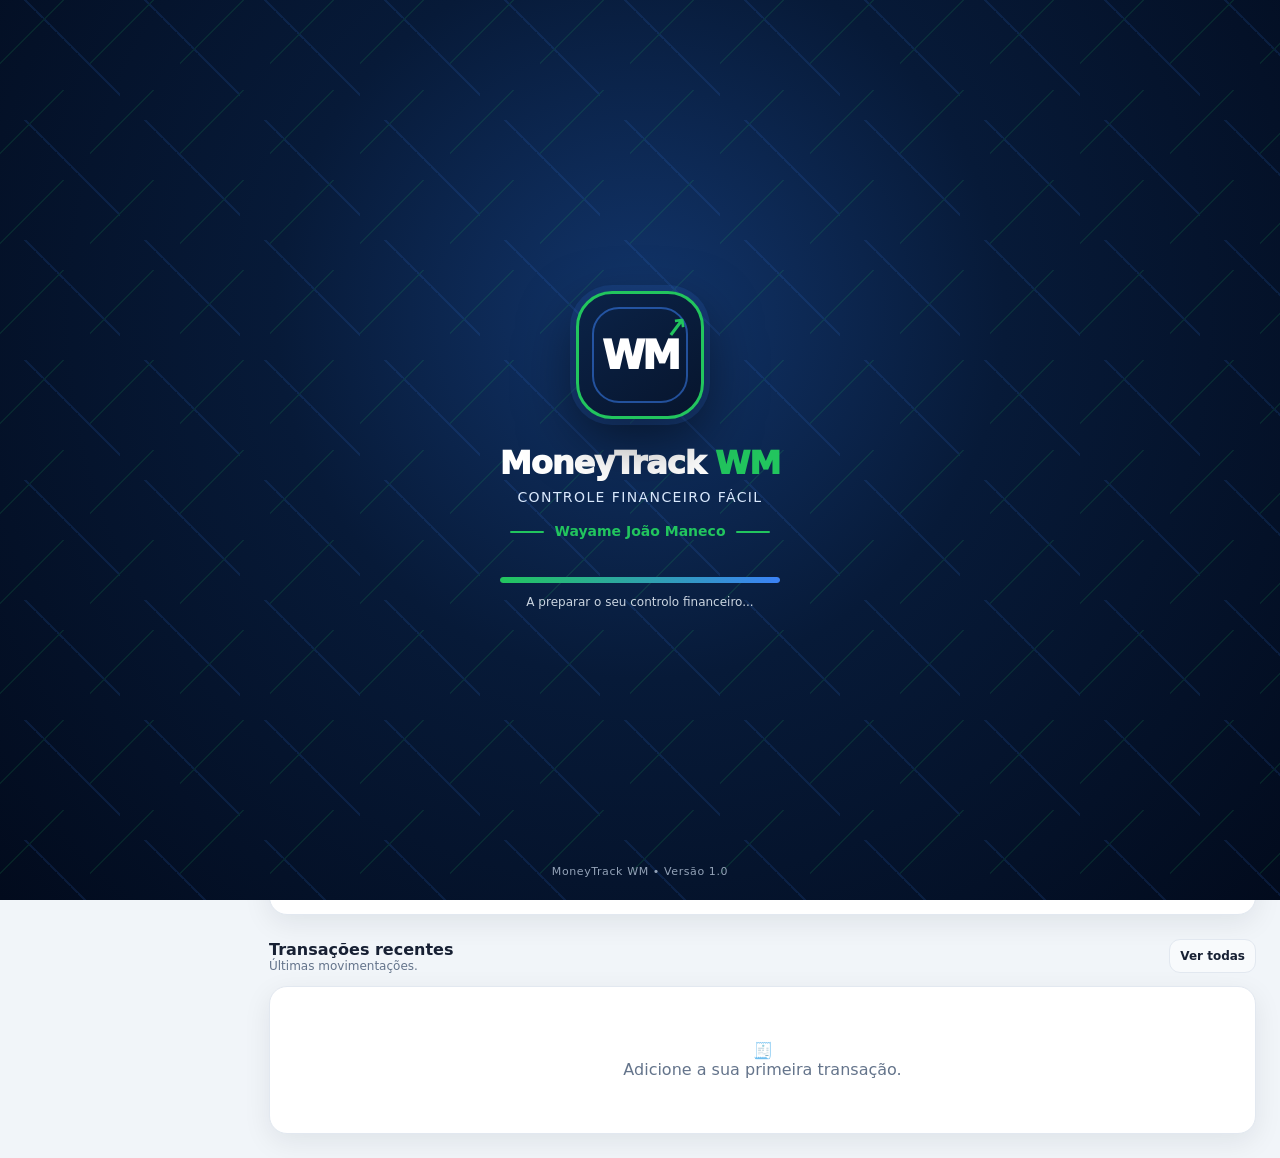
==== index.html @ 0d075ae8 "Add files via upload" ====
<!doctype html>
<html lang="pt-AO">
<head>
<meta charset="UTF-8">
<meta name="viewport" content="width=device-width,initial-scale=1,viewport-fit=cover">
<meta name="theme-color" content="#071a38">
<meta name="apple-mobile-web-app-capable" content="yes">
<meta name="apple-mobile-web-app-status-bar-style" content="black-translucent">
<meta name="apple-mobile-web-app-title" content="MoneyTrack WM">
<title>MoneyTrack WM — Controle Financeiro Fácil</title>
<style>
:root{--p:#2563eb;--pd:#1d4ed8;--g:#16a34a;--r:#dc2626;--w:#d97706;--bg:#f1f5f9;--s:#fff;--s2:#f8fafc;--t:#172033;--m:#64748b;--b:#e2e8f0;--sh:0 8px 28px #0f172a14}
*{box-sizing:border-box;margin:0;padding:0}body{font-family:system-ui,-apple-system,"Segoe UI",sans-serif;background:var(--bg);color:var(--t);min-height:100vh}body.dark{--bg:#0f172a;--s:#111827;--s2:#1e293b;--t:#e5e7eb;--m:#94a3b8;--b:#334155;--sh:0 8px 28px #0005}
button,input,select,textarea{font:inherit}button{cursor:pointer}.hidden{display:none!important}.app{min-height:100vh}.side{position:fixed;inset:0 auto 0 0;width:245px;background:var(--s);border-right:1px solid var(--b);padding:20px 14px;z-index:20}.brand{display:flex;gap:10px;align-items:center;padding:5px 8px 22px}.logo{width:44px;height:44px;border-radius:14px;background:linear-gradient(135deg,#2563eb,#06b6d4);display:grid;place-items:center;color:#fff;font-weight:900}.brand b{display:block}.brand small{color:var(--m)}.nav{display:grid;gap:5px}.nav button{border:0;background:transparent;color:var(--m);padding:12px;border-radius:12px;text-align:left}.nav button.active,.nav button:hover{background:#2563eb18;color:var(--p);font-weight:800}.main{margin-left:245px}.top{height:70px;position:sticky;top:0;background:#ffffffeb;backdrop-filter:blur(12px);border-bottom:1px solid var(--b);display:flex;justify-content:space-between;align-items:center;padding:0 26px;z-index:10}body.dark .top{background:#111827eb}.top small{color:var(--m)}.content{padding:24px;max-width:1450px;margin:auto}.page{display:none}.page.active{display:block}.hero{padding:25px;border-radius:22px;background:linear-gradient(135deg,#2563eb,#06b6d4);color:white;margin-bottom:18px;display:flex;justify-content:space-between;gap:20px}.hero h1{font-size:30px}.hero small{opacity:.8}.hero strong{font-size:31px}.grid{display:grid;gap:16px}.g4{grid-template-columns:repeat(4,1fr)}.g3{grid-template-columns:repeat(3,1fr)}.g2{grid-template-columns:repeat(2,1fr)}.card{background:var(--s);border:1px solid var(--b);border-radius:18px;box-shadow:var(--sh);padding:19px}.stat{min-height:135px}.muted{color:var(--m);font-size:12px}.value{font-size:24px;font-weight:900;margin-top:8px}.section{display:flex;justify-content:space-between;align-items:center;gap:10px;margin:24px 0 13px}.btn{border:0;border-radius:11px;padding:10px 15px;font-weight:800;min-height:42px}.primary{background:var(--p);color:white}.secondary{background:var(--s2);border:1px solid var(--b);color:var(--t)}.danger{background:var(--r);color:white}.success{background:var(--g);color:white}.small{padding:7px 10px;min-height:34px;font-size:12px}.formgrid{display:grid;grid-template-columns:1fr 1fr;gap:14px}.field{display:grid;gap:6px}.field.full{grid-column:1/-1}.field label{font-size:12px;font-weight:800}.control{width:100%;border:1px solid var(--b);background:var(--s);color:var(--t);border-radius:10px;padding:11px;outline:0}.control:focus{border-color:var(--p);box-shadow:0 0 0 3px #2563eb18}.type{display:grid;grid-template-columns:1fr 1fr;gap:8px}.type input{display:none}.type label{border:1px solid var(--b);padding:11px;text-align:center;border-radius:10px;font-weight:800}.type input:checked+label.in{border-color:var(--g);background:#16a34a18;color:var(--g)}.type input:checked+label.out{border-color:var(--r);background:#dc262618;color:var(--r)}.tablewrap{overflow:auto}.table{width:100%;border-collapse:collapse;min-width:680px}.table th,.table td{text-align:left;padding:12px;border-bottom:1px solid var(--b);font-size:12px}.table th{color:var(--m)}.income{color:var(--g);font-weight:900}.expense{color:var(--r);font-weight:900}.progress{height:12px;background:var(--s2);border-radius:99px;overflow:hidden}.bar{height:100%;width:0;background:var(--p);border-radius:99px;transition:.3s}.bar.warn{background:var(--w)}.bar.danger{background:var(--r)}.list{display:grid;gap:10px}.row{display:flex;align-items:center;justify-content:space-between;gap:10px;border:1px solid var(--b);padding:11px;border-radius:12px}.catleft{display:flex;gap:10px;align-items:center}.caticon{width:38px;height:38px;border-radius:11px;background:var(--s2);display:grid;place-items:center}.actions{display:flex;gap:6px;flex-wrap:wrap}.filter{display:grid;grid-template-columns:1.5fr 1fr 1fr auto;gap:9px;align-items:end}.chart{height:260px}.chart canvas{width:100%;height:100%}.modalbg{position:fixed;inset:0;background:#0f172a99;backdrop-filter:blur(4px);display:none;align-items:center;justify-content:center;padding:15px;z-index:100}.modalbg.open{display:flex}.modal{background:var(--s);color:var(--t);border:1px solid var(--b);border-radius:20px;width:min(600px,100%);max-height:92vh;overflow:auto}.mh{padding:17px 19px;border-bottom:1px solid var(--b);display:flex;justify-content:space-between}.mb{padding:19px}.mf{padding:14px 19px;border-top:1px solid var(--b);display:flex;justify-content:flex-end;gap:8px}.close{border:0;background:transparent;color:var(--m);font-size:22px}.toast{position:fixed;right:15px;bottom:85px;z-index:150;display:grid;gap:8px;width:min(350px,calc(100% - 30px))}.toast>div{background:var(--s);border:1px solid var(--b);box-shadow:var(--sh);border-radius:12px;padding:12px}.alert{padding:13px;border:1px solid var(--b);border-radius:12px;background:var(--s2);font-size:12px}.mobile{display:none}.setting{display:flex;justify-content:space-between;align-items:center;padding:14px 0;border-bottom:1px solid var(--b)}.switch input{display:none}.switch span{display:block;width:47px;height:27px;background:#94a3b8;border-radius:99px;padding:3px}.switch span:after{content:"";display:block;width:21px;height:21px;border-radius:50%;background:white;transition:.2s}.switch input:checked+span{background:var(--p)}.switch input:checked+span:after{transform:translateX(20px)}.empty{text-align:center;padding:35px;color:var(--m)}@media(max-width:1050px){.g4{grid-template-columns:1fr 1fr}.filter{grid-template-columns:1fr 1fr}}@media(max-width:780px){.side{display:none}.main{margin:0}.content{padding:15px;padding-bottom:90px}.top{height:62px;padding:0 14px}.top .primary{padding:8px 11px}.g4,.g3,.g2{grid-template-columns:1fr}.hero{display:block}.hero strong{display:block;margin-top:10px}.formgrid{grid-template-columns:1fr}.field.full{grid-column:auto}.filter{grid-template-columns:1fr}.mobile{display:grid;position:fixed;bottom:0;left:0;right:0;height:70px;background:var(--s);border-top:1px solid var(--b);grid-template-columns:repeat(5,1fr);z-index:50}.mobile button{border:0;background:transparent;color:var(--m);font-size:10px}.mobile button.active{color:var(--p);font-weight:900}.mobile span{display:block;font-size:18px;margin-bottom:2px}}

/* ===== SPLASH SCREEN MONEYTRACK WM ===== */
#splashScreen{position:fixed;inset:0;z-index:9999;display:flex;align-items:center;justify-content:center;overflow:hidden;background:radial-gradient(circle at 50% 35%,#12356b 0%,#071a38 42%,#020b1d 100%);color:#fff;transition:opacity .55s ease,visibility .55s ease}
#splashScreen.hide{opacity:0;visibility:hidden;pointer-events:none}
.splash-bg{position:absolute;inset:0;opacity:.12;background-image:linear-gradient(135deg,transparent 35%,#22c55e 35%,#22c55e 36%,transparent 36%),linear-gradient(45deg,transparent 60%,#3b82f6 60%,#3b82f6 61%,transparent 61%);background-size:90px 90px,120px 120px}
.splash-content{position:relative;width:min(420px,88vw);text-align:center;display:flex;flex-direction:column;align-items:center;animation:splashEnter .8s ease both}
.splash-logo{width:128px;height:128px;border-radius:36px;background:linear-gradient(145deg,#0b2348,#07152d);border:3px solid #22c55e;box-shadow:0 0 0 6px #3b82f622,0 20px 55px #0008;display:grid;place-items:center;position:relative;margin-bottom:25px}
.splash-logo:before{content:"";position:absolute;inset:13px;border:2px solid #3b82f688;border-radius:27px}
.splash-logo .wm{font-size:39px;font-weight:950;letter-spacing:-3px}
.splash-logo .trend{position:absolute;right:13px;top:18px;color:#22c55e;font-size:27px;font-weight:900;transform:rotate(-8deg)}
.splash-title{font-size:32px;font-weight:950;letter-spacing:-1px}.splash-title span{color:#22c55e}
.splash-subtitle{margin-top:7px;color:#dbeafe;font-size:14px;letter-spacing:1.4px;text-transform:uppercase}
.splash-author{margin-top:18px;font-size:14px;color:#22c55e;font-weight:800}
.splash-author:before,.splash-author:after{content:"";display:inline-block;width:34px;height:2px;background:#22c55e;vertical-align:middle;margin:0 10px;border-radius:5px}
.splash-loader{width:min(280px,72vw);height:6px;background:#ffffff26;border-radius:99px;overflow:hidden;margin-top:38px}.splash-loader i{display:block;height:100%;width:0;background:linear-gradient(90deg,#22c55e,#3b82f6);border-radius:99px;animation:splashLoad 2.25s cubic-bezier(.2,.8,.2,1) forwards}
.splash-status{margin-top:12px;color:#cbd5e1;font-size:12px;animation:splashPulse 1.2s ease-in-out infinite}
.splash-version{position:absolute;bottom:22px;font-size:11px;color:#94a3b8;letter-spacing:.6px}
@keyframes splashLoad{0%{width:0}100%{width:100%}}
@keyframes splashEnter{from{opacity:0;transform:translateY(18px) scale(.97)}to{opacity:1;transform:none}}
@keyframes splashPulse{0%,100%{opacity:.55}50%{opacity:1}}
@media(prefers-reduced-motion:reduce){#splashScreen,.splash-content{animation:none!important;transition:none}.splash-loader i{animation:none;width:100%}.splash-status{animation:none}}
</style>
</head>
<body>
<!-- ===== SPLASH SCREEN ===== -->
<div id="splashScreen" role="status" aria-label="A iniciar o MoneyTrack WM">
  <div class="splash-bg" aria-hidden="true"></div>
  <div class="splash-content">
    <div class="splash-logo" aria-hidden="true">
      <span class="wm">WM</span>
      <span class="trend">↗</span>
    </div>
    <div class="splash-title">MoneyTrack <span>WM</span></div>
    <div class="splash-subtitle">Controle Financeiro Fácil</div>
    <div class="splash-author">Wayame João Maneco</div>
    <div class="splash-loader" aria-hidden="true"><i></i></div>
    <div class="splash-status">A preparar o seu controlo financeiro...</div>
  </div>
  <div class="splash-version">MoneyTrack WM • Versão 1.0</div>
</div>


<div id="app">
<aside class="side"><div class="brand"><div class="logo">WM</div><div><b>MoneyTrack WM</b><small>Controle Financeiro</small></div></div><nav class="nav">
<button class="active" data-page="dashboard">⌂ &nbsp; Dashboard</button>
<button data-page="transactions">⇄ &nbsp; Transações</button>
<button data-page="budget">◫ &nbsp; Orçamento</button>
<button data-page="reports">◔ &nbsp; Relatórios</button>
<button data-page="categories">▦ &nbsp; Categorias</button>
<button data-page="settings">⚙ &nbsp; Configurações</button>
</nav></aside>
<main class="main">
<header class="top"><div><b id="title">Dashboard</b><small id="date"></small></div><div class="actions"><button id="add" class="btn primary">+ Adicionar</button><button id="theme" class="btn secondary">◐</button></div></header>
<div class="content">
<section id="dashboard" class="page active">
<div class="hero"><div><h1>Olá, <span id="hello">Utilizador</span> 👋</h1><p>Organize o seu dinheiro de forma simples.</p></div><div><small>Saldo atual</small><strong id="balance">Kz 0,00</strong></div></div>
<div class="grid g4">
<div class="card stat"><div class="muted">Receitas do mês</div><div id="income" class="value income">Kz 0,00</div><div class="muted" id="incCount">0 entradas</div></div>
<div class="card stat"><div class="muted">Despesas do mês</div><div id="expense" class="value expense">Kz 0,00</div><div class="muted" id="expCount">0 saídas</div></div>
<div class="card stat"><div class="muted">Saldo do mês</div><div id="monthBalance" class="value">Kz 0,00</div><div class="muted">Receitas − despesas</div></div>
<div class="card stat"><div class="muted">Orçamento usado</div><div id="budgetPct" class="value">0%</div><div class="muted">Limite mensal</div></div>
</div>
<div class="grid g2" style="margin-top:18px"><div class="card"><div class="section" style="margin-top:0"><div><b>Fluxo financeiro</b><div class="muted">Movimentos por dia</div></div></div><div class="chart"><canvas id="cash"></canvas></div></div><div class="card"><div class="section" style="margin-top:0"><div><b>Despesas por categoria</b><div class="muted">Distribuição deste mês</div></div></div><div id="catSummary" class="list"></div></div></div>
<div class="section"><div><b>Orçamento mensal</b><div class="muted">Acompanhe o limite definido.</div></div><button id="dashBudget" class="btn secondary small">Configurar</button></div>
<div class="card"><div style="display:flex;justify-content:space-between;gap:10px;font-size:12px"><span id="spent">Kz 0,00 gastos</span><span id="limit">Limite: Kz 0,00</span></div><div class="progress" style="margin-top:9px"><div id="dashBar" class="bar"></div></div><div id="advice" class="alert" style="margin-top:12px">Defina um orçamento mensal.</div></div>
<div class="section"><div><b>Transações recentes</b><div class="muted">Últimas movimentações.</div></div><button class="btn secondary small" data-page="transactions">Ver todas</button></div>
<div class="card" id="recent"></div>
</section>
<section id="transactions" class="page"><div class="section" style="margin-top:0"><div><h2>Transações</h2><div class="muted">Registe e pesquise receitas e despesas.</div></div><button id="newTx" class="btn primary">+ Nova transação</button></div><div class="card"><div class="filter"><div class="field"><label>Pesquisar</label><input id="search" class="control" placeholder="Descrição, nota ou categoria"></div><div class="field"><label>Tipo</label><select id="typeFilter" class="control"><option value="all">Todos</option><option value="income">Receitas</option><option value="expense">Despesas</option></select></div><div class="field"><label>Categoria</label><select id="catFilter" class="control"><option value="all">Todas</option></select></div><button id="clear" class="btn secondary">Limpar</button></div></div><div class="card" style="margin-top:16px"><div class="tablewrap"><table class="table"><thead><tr><th>Descrição</th><th>Categoria</th><th>Data</th><th>Tipo</th><th>Valor</th><th>Ações</th></tr></thead><tbody id="tbody"></tbody></table></div></div></section>
<section id="budget" class="page"><div class="section" style="margin-top:0"><div><h2>Orçamento</h2><div class="muted">Defina limites e acompanhe os gastos.</div></div><button id="editBudget" class="btn primary">Editar orçamento</button></div><div class="grid g3"><div class="card"><div class="muted">Limite mensal</div><div id="bLimit" class="value">Kz 0,00</div></div><div class="card"><div class="muted">Gasto atual</div><div id="bSpent" class="value">Kz 0,00</div></div><div class="card"><div class="muted">Disponível</div><div id="bRemain" class="value">Kz 0,00</div></div></div><div class="card" style="margin-top:16px"><b id="bPct">0% utilizado</b><div class="progress" style="margin-top:10px"><div id="bBar" class="bar"></div></div><div id="bAdvice" class="alert" style="margin-top:12px"></div></div><div class="section"><div><b>Limites por categoria</b><div class="muted">Opcional.</div></div><button id="addCatBudget" class="btn secondary small">+ Adicionar limite</button></div><div class="card" id="catBudgets"></div></section>
<section id="reports" class="page"><div class="section" style="margin-top:0"><div><h2>Relatórios</h2><div class="muted">Indicadores do mês atual.</div></div><div class="actions"><button id="csv" class="btn secondary">CSV</button><button id="json" class="btn secondary">Backup</button></div></div><div class="grid g2"><div class="card"><b>Distribuição das despesas</b><div class="chart"><canvas id="pie"></canvas></div></div><div class="card"><b>Resumo</b><div class="grid g2" style="margin-top:14px"><div class="alert">Transações<br><strong id="rCount">0</strong></div><div class="alert">Maior despesa<br><strong id="rLargest">Kz 0,00</strong></div><div class="alert">Média de despesa<br><strong id="rAverage">Kz 0,00</strong></div><div class="alert">Poupança<br><strong id="rSave">0%</strong></div></div></div></div><div class="section"><div><b>Resumo por categoria</b></div></div><div class="card"><div class="tablewrap"><table class="table"><thead><tr><th>Categoria</th><th>Quantidade</th><th>Total</th><th>Percentual</th></tr></thead><tbody id="rBody"></tbody></table></div></div></section>
<section id="categories" class="page"><div class="section" style="margin-top:0"><div><h2>Categorias</h2><div class="muted">Personalize a organização.</div></div><button id="newCat" class="btn primary">+ Nova categoria</button></div><div class="card"><div id="categoriesList" class="list"></div></div></section>
<section id="settings" class="page"><div class="section" style="margin-top:0"><div><h2>Configurações</h2><div class="muted">Perfil, aparência e dados.</div></div></div><div class="grid g2"><div class="card"><b>Perfil</b><div class="field" style="margin-top:14px"><label>Nome</label><input id="name" class="control"></div><div class="field" style="margin-top:12px"><label>Moeda</label><select id="currency" class="control"><option value="AOA">AOA — Kwanza</option><option value="USD">USD — Dólar</option><option value="EUR">EUR — Euro</option><option value="BRL">BRL — Real</option><option value="ZAR">ZAR — Rand</option></select></div><button id="saveProfile" class="btn primary" style="margin-top:13px;width:100%">Guardar perfil</button></div><div class="card"><b>Aparência e alertas</b><div class="setting"><span>Modo escuro<br><small class="muted">Tema da interface</small></span><label class="switch"><input id="dark" type="checkbox"><span></span></label></div><div class="setting"><span>Alertas de orçamento<br><small class="muted">Avisos de limite</small></span><label class="switch"><input id="alerts" type="checkbox"><span></span></label></div><div class="setting"><span>Confirmar exclusões<br><small class="muted">Evita apagar por engano</small></span><label class="switch"><input id="confirmDelete" type="checkbox"><span></span></label></div></div><div class="card"><b>Dados</b><p class="muted" style="margin:8px 0 14px">Os dados desta versão ficam no armazenamento local do dispositivo.</p><button id="export" class="btn secondary">Exportar backup</button> <button id="import" class="btn secondary">Importar</button><input id="file" class="hidden" type="file" accept="application/json"><button id="reset" class="btn danger" style="width:100%;margin-top:12px">Apagar todos os dados</button></div><div class="card"><b>PIN local</b><p class="muted" style="margin:8px 0">Proteção básica para a interface.</p><button id="pinBtn" class="btn secondary">Configurar PIN</button></div></div></section>
</div></main></div>
<nav class="mobile"><button class="active" data-page="dashboard"><span>⌂</span>Início</button><button data-page="transactions"><span>⇄</span>Transações</button><button data-page="budget"><span>◫</span>Orçamento</button><button data-page="reports"><span>◔</span>Relatórios</button><button data-page="settings"><span>⚙</span>Definições</button></nav>
<div id="modal" class="modalbg"><div class="modal"><div class="mh"><b id="modalTitle">Nova transação</b><button class="close" onclick="closeModal()">×</button></div><form id="txForm"><div class="mb"><input id="txId" type="hidden"><div class="field"><label>Tipo</label><div class="type"><div><input id="inType" name="txType" type="radio" value="income" checked><label class="in" for="inType">↗ Receita</label></div><div><input id="outType" name="txType" type="radio" value="expense"><label class="out" for="outType">↘ Despesa</label></div></div></div><div class="formgrid" style="margin-top:14px"><div class="field full"><label>Descrição *</label><input id="txDesc" class="control" maxlength="80" required placeholder="Ex.: Salário, transporte..."></div><div class="field"><label>Valor *</label><input id="txAmount" class="control" type="number" min="0.01" step="0.01" required></div><div class="field"><label>Data *</label><input id="txDate" class="control" type="date" required></div><div class="field"><label>Categoria *</label><select id="txCat" class="control" required></select></div><div class="field"><label>Pagamento</label><select id="txPay" class="control"><option>Dinheiro</option><option>Multicaixa</option><option>Transferência</option><option>Cartão</option><option>Outro</option></select></div><div class="field full"><label>Observação</label><textarea id="txNote" class="control" maxlength="300"></textarea></div></div></div><div class="mf"><button type="button" class="btn secondary" onclick="closeModal()">Cancelar</button><button class="btn primary">Guardar</button></div></form></div></div>
<div id="budgetModal" class="modalbg"><div class="modal"><div class="mh"><b>Orçamento mensal</b><button class="close" onclick="closeBudget()">×</button></div><form id="budgetForm"><div class="mb"><div class="field"><label>Limite mensal</label><input id="budgetInput" class="control" type="number" min="0" step="0.01" required></div></div><div class="mf"><button type="button" class="btn secondary" onclick="closeBudget()">Cancelar</button><button class="btn primary">Guardar</button></div></form></div></div>
<div id="catModal" class="modalbg"><div class="modal"><div class="mh"><b id="catTitle">Nova categoria</b><button class="close" onclick="closeCat()">×</button></div><form id="catForm"><div class="mb"><input id="catId" type="hidden"><div class="field"><label>Nome *</label><input id="catName" class="control" maxlength="40" required></div><div class="field" style="margin-top:12px"><label>Ícone</label><input id="catIcon" class="control" maxlength="4" value="•"></div></div><div class="mf"><button type="button" class="btn secondary" onclick="closeCat()">Cancelar</button><button class="btn primary">Guardar</button></div></form></div></div>
<div id="cbModal" class="modalbg"><div class="modal"><div class="mh"><b>Limite por categoria</b><button class="close" onclick="closeCB()">×</button></div><form id="cbForm"><div class="mb"><div class="field"><label>Categoria</label><select id="cbCat" class="control"></select></div><div class="field" style="margin-top:12px"><label>Limite</label><input id="cbAmount" class="control" type="number" min="0.01" step="0.01" required></div></div><div class="mf"><button type="button" class="btn secondary" onclick="closeCB()">Cancelar</button><button class="btn primary">Guardar</button></div></form></div></div>
<div id="pinModal" class="modalbg"><div class="modal"><div class="mh"><b>PIN</b><button class="close" onclick="closePin()">×</button></div><form id="pinForm"><div class="mb"><div class="field"><label>PIN de 4 dígitos</label><input id="pinInput" class="control" inputmode="numeric" maxlength="4" type="password" pattern="[0-9]{4}"></div><button id="removePin" type="button" class="btn secondary" style="margin-top:12px">Remover PIN</button></div><div class="mf"><button type="button" class="btn secondary" onclick="closePin()">Cancelar</button><button class="btn primary">Guardar</button></div></form></div></div>
<div id="toast" class="toast"></div>
<script>
const KEY='moneytrack_wm_v1';
const CATS=[
{id:'food',name:'Alimentação',icon:'🍔',system:true},
{id:'transport',name:'Transporte',icon:'🚌',system:true},
{id:'bills',name:'Contas fixas',icon:'🧾',system:true},
{id:'leisure',name:'Lazer',icon:'🎮',system:true},
{id:'study',name:'Estudos',icon:'📚',system:true},
{id:'health',name:'Saúde',icon:'❤️',system:true},
{id:'home',name:'Casa',icon:'🏠',system:true},
{id:'shopping',name:'Compras',icon:'🛍️',system:true},
{id:'salary',name:'Salário',icon:'💼',system:true},
{id:'other',name:'Outros',icon:'📌',system:true}
];
const DEFAULT={profile:{name:'Utilizador',currency:'AOA'},settings:{dark:false,alerts:true,confirmDelete:true},budget:{monthly:0,categories:{}},categories:CATS,transactions:[],pin:''};
let state=load();
function load(){try{const x=JSON.parse(localStorage.getItem(KEY)||'null');return x?merge(DEFAULT,x):structuredClone(DEFAULT)}catch(e){return structuredClone(DEFAULT)}}
function merge(a,b){return {...structuredClone(a),...b,profile:{...a.profile,...(b.profile||{})},settings:{...a.settings,...(b.settings||{})},budget:{...a.budget,...(b.budget||{})},categories:Array.isArray(b.categories)?b.categories:structuredClone(a.categories),transactions:Array.isArray(b.transactions)?b.transactions:[]}}
function save(){localStorage.setItem(KEY,JSON.stringify(state))}
function id(p){return p+'-'+Date.now()+'-'+Math.random().toString(36).slice(2,7)}
function today(){const d=new Date(),o=d.getTimezoneOffset(),x=new Date(d-o*60000);return x.toISOString().slice(0,10)}
function month(){return today().slice(0,7)}
function money(n){try{return new Intl.NumberFormat('pt-PT',{style:'currency',currency:state.profile.currency,minimumFractionDigits:2}).format(Number(n)||0)}catch(e){return state.profile.currency+' '+(Number(n)||0).toFixed(2)}}
function esc(x){return String(x??'').replaceAll('&','&amp;').replaceAll('<','&lt;').replaceAll('>','&gt;').replaceAll('"','&quot;').replaceAll("'",'&#039;')}
function fmtDate(x){if(!x)return '—';return new Date(x+'T00:00:00').toLocaleDateString('pt-PT')}
function cat(id){return state.categories.find(x=>x.id===id)||{name:'Sem categoria',icon:'•'}}
function monthTx(){return state.transactions.filter(x=>x.date.slice(0,7)===month())}
function totals(arr){return arr.reduce((a,x)=>{const n=Number(x.amount)||0;x.type==='income'?a.i+=n:a.e+=n;return a},{i:0,e:0})}
function toast(t,m,type='info'){const d=document.createElement('div');d.innerHTML='<b>'+esc(t)+'</b><br><span class="muted">'+esc(m)+'</span>';document.getElementById('toast').appendChild(d);setTimeout(()=>d.remove(),3300)}
const titles={dashboard:'Dashboard',transactions:'Transações',budget:'Orçamento',reports:'Relatórios',categories:'Categorias',settings:'Configurações'};
function go(p){document.querySelectorAll('.page').forEach(x=>x.classList.remove('active'));document.getElementById(p).classList.add('active');document.querySelectorAll('[data-page]').forEach(x=>x.classList.toggle('active',x.dataset.page===p));document.getElementById('title').textContent=titles[p];if(p==='dashboard')dash();if(p==='transactions')renderTx();if(p==='budget')renderBudget();if(p==='reports')reports();if(p==='categories')renderCats();if(p==='settings')settings()}
function renderCategoriesSelect(){const s=document.getElementById('txCat');s.innerHTML=state.categories.map(c=>`<option value="${esc(c.id)}">${esc(c.icon)} ${esc(c.name)}</option>`).join('');const f=document.getElementById('catFilter'),old=f.value||'all';f.innerHTML='<option value="all">Todas</option>'+state.categories.map(c=>`<option value="${esc(c.id)}">${esc(c.icon)} ${esc(c.name)}</option>`).join('');if([...f.options].some(o=>o.value===old))f.value=old}
function openTx(edit=null){document.getElementById('txForm').reset();document.getElementById('txId').value='';document.getElementById('txDate').value=today();document.getElementById('inType').checked=true;renderCategoriesSelect();document.getElementById('modalTitle').textContent='Nova transação';if(edit){const x=state.transactions.find(t=>t.id===edit);if(!x)return;document.getElementById('txId').value=x.id;document.getElementById('txDesc').value=x.description;document.getElementById('txAmount').value=x.amount;document.getElementById('txDate').value=x.date;document.getElementById('txCat').value=x.categoryId;document.getElementById('txPay').value=x.payment||'Dinheiro';document.getElementById('txNote').value=x.notes||'';document.getElementById(x.type==='income'?'inType':'outType').checked=true;document.getElementById('modalTitle').textContent='Editar transação'}document.getElementById('modal').classList.add('open')}
function closeModal(){document.getElementById('modal').classList.remove('open')}
function saveTx(e){e.preventDefault();const old=document.getElementById('txId').value;const x={id:old||id('tx'),type:document.querySelector('input[name=txType]:checked').value,description:document.getElementById('txDesc').value.trim(),amount:Number(document.getElementById('txAmount').value),date:document.getElementById('txDate').value,categoryId:document.getElementById('txCat').value,payment:document.getElementById('txPay').value,notes:document.getElementById('txNote').value.trim(),createdAt:new Date().toISOString()};if(!x.description||x.amount<=0||!x.date||!x.categoryId){toast('Dados inválidos','Preencha os campos obrigatórios.','warning');return}const i=state.transactions.findIndex(t=>t.id===old);if(i>=0)state.transactions[i]={...state.transactions[i],...x};else state.transactions.push(x);save();closeModal();renderAll();toast(old?'Atualizada':'Adicionada',old?'Transação atualizada.':'Transação registada.','success')}
function delTx(id){const x=state.transactions.find(t=>t.id===id);if(!x)return;const remove=()=>{state.transactions=state.transactions.filter(t=>t.id!==id);save();renderAll();toast('Eliminada','A transação foi removida.','success')};if(state.settings.confirmDelete){if(confirm('Eliminar "'+x.description+'"?'))remove()}else remove()}
function renderTx(){renderCategoriesSelect();let a=[...state.transactions];const q=document.getElementById('search').value.toLowerCase().trim(),type=document.getElementById('typeFilter').value,ca=document.getElementById('catFilter').value;if(q)a=a.filter(x=>(x.description+' '+x.notes+' '+cat(x.categoryId).name).toLowerCase().includes(q));if(type!=='all')a=a.filter(x=>x.type===type);if(ca!=='all')a=a.filter(x=>x.categoryId===ca);a.sort((x,y)=>(y.date+x.createdAt).localeCompare(x.date+y.createdAt));const body=document.getElementById('tbody');if(!a.length){body.innerHTML='<tr><td colspan="6"><div class="empty">📭<br><b>Nenhuma transação encontrada.</b></div></td></tr>';return}body.innerHTML=a.map(x=>`<tr><td><b>${esc(x.description)}</b><br><small class="muted">${esc(x.payment||'')}</small></td><td>${esc(cat(x.categoryId).icon)} ${esc(cat(x.categoryId).name)}</td><td>${fmtDate(x.date)}</td><td>${x.type==='income'?'<span class="income">Receita</span>':'<span class="expense">Despesa</span>'}</td><td class="${x.type==='income'?'income':'expense'}">${x.type==='income'?'+':'-'} ${money(x.amount)}</td><td><div class="actions"><button class="btn secondary small" onclick="openTx('${x.id}')">Editar</button><button class="btn danger small" onclick="delTx('${x.id}')">Excluir</button></div></td></tr>`).join('')}
function dash(){const a=monthTx(),t=totals(a),b=Number(state.budget.monthly)||0,p=b?Math.round(t.e/b*100):0;document.getElementById('hello').textContent=state.profile.name||'Utilizador';document.getElementById('balance').textContent=money(t.i-t.e);document.getElementById('income').textContent=money(t.i);document.getElementById('expense').textContent=money(t.e);document.getElementById('monthBalance').textContent=money(t.i-t.e);document.getElementById('incCount').textContent=a.filter(x=>x.type==='income').length+' entradas';document.getElementById('expCount').textContent=a.filter(x=>x.type==='expense').length+' saídas';document.getElementById('budgetPct').textContent=p+'%';document.getElementById('spent').textContent=money(t.e)+' gastos';document.getElementById('limit').textContent='Limite: '+money(b);document.getElementById('dashBar').style.width=Math.min(100,Math.max(0,p))+'%';document.getElementById('dashBar').className='bar '+(p>=100?'danger':p>=80?'warn':'');document.getElementById('advice').textContent=b<=0?'Defina um orçamento mensal para começar.':p>=100?'O limite mensal foi ultrapassado.':p>=80?'Atenção: o orçamento está próximo do limite.':'Bom trabalho! Restam '+money(b-t.e)+' dentro do limite.';const map=groupCats(a),list=document.getElementById('catSummary');list.innerHTML=map.length?map.slice(0,7).map(x=>`<div class="row"><div class="catleft"><div class="caticon">${esc(x.icon)}</div><div><b>${esc(x.name)}</b><br><small class="muted">${Math.round(x.amount/(t.e||1)*100)}%</small></div></div><strong>${money(x.amount)}</strong></div>`).join(''):'<div class="empty">Sem despesas neste mês.</div>';const recent=[...state.transactions].sort((x,y)=>(y.date+y.createdAt).localeCompare(x.date+x.createdAt)).slice(0,5);document.getElementById('recent').innerHTML=recent.length?'<div class="tablewrap"><table class="table"><thead><tr><th>Descrição</th><th>Categoria</th><th>Data</th><th>Valor</th></tr></thead><tbody>'+recent.map(x=>`<tr><td><b>${esc(x.description)}</b></td><td>${esc(cat(x.categoryId).icon)} ${esc(cat(x.categoryId).name)}</td><td>${fmtDate(x.date)}</td><td class="${x.type==='income'?'income':'expense'}">${x.type==='income'?'+':'-'} ${money(x.amount)}</td></tr>`).join('')+'</tbody></table></div>':'<div class="empty">🧾<br>Adicione a sua primeira transação.</div>';drawCash()}
function groupCats(a){const m={};a.filter(x=>x.type==='expense').forEach(x=>{m[x.categoryId]=(m[x.categoryId]||0)+Number(x.amount)});return Object.entries(m).map(([id,amount])=>({...cat(id),id,amount})).sort((a,b)=>b.amount-a.amount)}
function openBudget(){document.getElementById('budgetInput').value=state.budget.monthly||'';document.getElementById('budgetModal').classList.add('open')}
function closeBudget(){document.getElementById('budgetModal').classList.remove('open')}
function saveBudget(e){e.preventDefault();state.budget.monthly=Number(document.getElementById('budgetInput').value)||0;save();closeBudget();renderAll();toast('Orçamento guardado','O limite mensal foi atualizado.','success')}
function renderBudget(){const a=monthTx(),t=totals(a),b=Number(state.budget.monthly)||0,p=b?Math.round(t.e/b*100):0;document.getElementById('bLimit').textContent=money(b);document.getElementById('bSpent').textContent=money(t.e);document.getElementById('bRemain').textContent=money(b-t.e);document.getElementById('bPct').textContent=p+'% utilizado';document.getElementById('bBar').style.width=Math.min(100,Math.max(0,p))+'%';document.getElementById('bBar').className='bar '+(p>=100?'danger':p>=80?'warn':'');document.getElementById('bAdvice').textContent=b<=0?'Defina um orçamento.':p>=100?'Orçamento ultrapassado.':p>=80?'Próximo do limite.':'Orçamento sob controle. ';const box=document.getElementById('catBudgets');const entries=Object.entries(state.budget.categories||{});box.innerHTML=entries.length?entries.map(([id,lim])=>{const c=cat(id),spent=a.filter(x=>x.type==='expense'&&x.categoryId===id).reduce((s,x)=>s+Number(x.amount),0),p2=lim?Math.min(100,Math.round(spent/lim*100)):0;return `<div class="row" style="display:block;margin-bottom:9px"><div style="display:flex;justify-content:space-between"><div class="catleft"><div class="caticon">${esc(c.icon)}</div><div><b>${esc(c.name)}</b><br><small class="muted">${money(spent)} de ${money(lim)}</small></div></div><div class="actions"><button class="btn secondary small" onclick="openCB('${id}')">Editar</button><button class="btn danger small" onclick="delCB('${id}')">Excluir</button></div></div><div class="progress" style="margin-top:9px"><div class="bar ${p2>=100?'danger':p2>=80?'warn':''}" style="width:${p2}%"></div></div></div>`}).join(''):'<div class="empty">Nenhum limite por categoria.</div>'}
function openCB(selected=''){const s=document.getElementById('cbCat');s.innerHTML=state.categories.filter(c=>c.id!=='salary').map(c=>`<option value="${esc(c.id)}">${esc(c.icon)} ${esc(c.name)}</option>`).join('');if(selected)s.value=selected;document.getElementById('cbAmount').value=selected?state.budget.categories[selected]||'':'';document.getElementById('cbModal').classList.add('open')}
function closeCB(){document.getElementById('cbModal').classList.remove('open')}
function saveCB(e){e.preventDefault();const c=document.getElementById('cbCat').value,n=Number(document.getElementById('cbAmount').value);if(!c||n<=0)return toast('Valor inválido','Informe um limite maior que zero.','warning');state.budget.categories[c]=n;save();closeCB();renderBudget();toast('Limite guardado','Categoria atualizada.','success')}
function delCB(c){if(!confirm('Remover este limite?'))return;delete state.budget.categories[c];save();renderBudget()}
function openCat(edit=''){document.getElementById('catForm').reset();document.getElementById('catId').value='';document.getElementById('catIcon').value='•';document.getElementById('catTitle').textContent='Nova categoria';if(edit){const c=cat(edit);document.getElementById('catId').value=edit;document.getElementById('catName').value=c.name;document.getElementById('catIcon').value=c.icon;document.getElementById('catTitle').textContent='Editar categoria'}document.getElementById('catModal').classList.add('open')}
function closeCat(){document.getElementById('catModal').classList.remove('open')}
function saveCat(e){e.preventDefault();const i=document.getElementById('catId').value,n=document.getElementById('catName').value.trim(),ic=document.getElementById('catIcon').value.trim()||'•';if(!n)return;const dup=state.categories.some(c=>c.name.toLowerCase()===n.toLowerCase()&&c.id!==i);if(dup)return toast('Categoria existente','Escolha outro nome.','warning');if(i){const c=state.categories.find(c=>c.id===i);if(c){c.name=n;c.icon=ic}}else state.categories.push({id:id('cat'),name:n,icon:ic,system:false});save();closeCat();renderAll();toast('Categoria guardada','A categoria está disponível.','success')}
function delCat(i){const c=state.categories.find(c=>c.id===i);if(!c)return;if(state.transactions.some(t=>t.categoryId===i))return toast('Categoria em uso','Não é possível excluir uma categoria usada.','warning');if(!confirm('Excluir '+c.name+'?'))return;state.categories=state.categories.filter(c=>c.id!==i);delete state.budget.categories[i];save();renderAll()}
function renderCats(){document.getElementById('categoriesList').innerHTML=state.categories.map(c=>`<div class="row"><div class="catleft"><div class="caticon">${esc(c.icon)}</div><div><b>${esc(c.name)}</b><br><small class="muted">${c.system?'Categoria padrão':'Personalizada'}</small></div></div><div class="actions"><button class="btn secondary small" onclick="openCat('${c.id}')">Editar</button><button class="btn danger small" onclick="delCat('${c.id}')">Excluir</button></div></div>`).join('')}
function reports(){const a=monthTx(),t=totals(a),e=a.filter(x=>x.type==='expense'),largest=e.length?Math.max(...e.map(x=>Number(x.amount))):0,avg=e.length?t.e/e.length:0,saveRate=t.i?Math.round((t.i-t.e)/t.i*100):0;document.getElementById('rCount').textContent=a.length;document.getElementById('rLargest').textContent=money(largest);document.getElementById('rAverage').textContent=money(avg);document.getElementById('rSave').textContent=saveRate+'%';const g=groupCats(a);document.getElementById('rBody').innerHTML=g.length?g.map(x=>{const count=e.filter(t=>t.categoryId===x.id).length;return `<tr><td>${esc(x.icon)} ${esc(x.name)}</td><td>${count}</td><td class="expense">${money(x.amount)}</td><td>${Math.round(x.amount/(t.e||1)*100)}%</td></tr>`}).join(''):'<tr><td colspan="4"><div class="empty">Sem despesas.</div></td></tr>';drawPie()}
function settings(){document.getElementById('name').value=state.profile.name;document.getElementById('currency').value=state.profile.currency;document.getElementById('dark').checked=state.settings.dark;document.getElementById('alerts').checked=state.settings.alerts;document.getElementById('confirmDelete').checked=state.settings.confirmDelete;document.body.classList.toggle('dark',state.settings.dark)}
function drawCash(){const c=document.getElementById('cash');if(!c)return;const box=c.getBoundingClientRect(),d=devicePixelRatio||1;c.width=box.width*d;c.height=box.height*d;const x=c.getContext('2d');x.setTransform(d,0,0,d,0,0);const a=monthTx(),inc=Array(31).fill(0),out=Array(31).fill(0);a.forEach(t=>{const k=Number(t.date.slice(8))-1;if(k>=0&&k<31)(t.type==='income'?inc:out)[k]+=Number(t.amount)});const max=Math.max(1,...inc,...out),w=box.width,h=box.height,l=35,r=8,top=18,b=25,cw=w-l-r,ch=h-top-b;x.strokeStyle=getComputedStyle(document.body).getPropertyValue('--b');for(let i=0;i<4;i++){const y=top+ch*i/3;x.beginPath();x.moveTo(l,y);x.lineTo(w-r,y);x.stroke()}line(inc,'#16a34a');line(out,'#dc2626');function line(arr,col){x.strokeStyle=col;x.lineWidth=2;x.beginPath();arr.forEach((v,i)=>{const px=l+i/30*cw,py=top+ch-(v/max*ch);i?x.lineTo(px,py):x.moveTo(px,py)});x.stroke()}}
function drawPie(){const c=document.getElementById('pie');if(!c)return;const box=c.getBoundingClientRect(),d=devicePixelRatio||1;c.width=box.width*d;c.height=box.height*d;const x=c.getContext('2d');x.setTransform(d,0,0,d,0,0);const g=groupCats(monthTx());if(!g.length){x.fillStyle='#64748b';x.textAlign='center';x.fillText('Sem despesas para mostrar.',box.width/2,box.height/2);return}const total=g.reduce((s,a)=>s+a.amount,0),cx=box.width*.35,cy=box.height/2,r=Math.min(box.width*.28,box.height*.4),colors=['#2563eb','#16a34a','#dc2626','#d97706','#7c3aed','#0891b2','#db2777','#4f46e5'];let start=-Math.PI/2;g.slice(0,8).forEach((a,i)=>{const end=start+a.amount/total*Math.PI*2;x.beginPath();x.moveTo(cx,cy);x.arc(cx,cy,r,start,end);x.closePath();x.fillStyle=colors[i%colors.length];x.fill();start=end});let y=30;x.font='11px system-ui';g.slice(0,8).forEach((a,i)=>{x.fillStyle=colors[i%colors.length];x.fillRect(box.width*.62,y-9,10,10);x.fillStyle=getComputedStyle(document.body).getPropertyValue('--t');x.fillText((a.name.length>16?a.name.slice(0,16)+'…':a.name)+' '+Math.round(a.amount/total*100)+'%',box.width*.62+16,y);y+=24})}
function renderAll(){document.getElementById('date').textContent=new Date().toLocaleDateString('pt-PT',{weekday:'long',day:'2-digit',month:'long',year:'numeric'});renderCategoriesSelect();dash();renderTx();renderBudget();reports();renderCats();settings()}
function download(name,text,type){const u=URL.createObjectURL(new Blob([text],{type})),a=document.createElement('a');a.href=u;a.download=name;a.click();setTimeout(()=>URL.revokeObjectURL(u),500)}
function backup(){download('moneytrack-wm-backup-'+today()+'.json',JSON.stringify({app:'MoneyTrack WM',version:'1.0.0',data:state},null,2),'application/json')}
function csv(){const rows=[['ID','Tipo','Descrição','Valor','Data','Categoria','Pagamento','Observação'],...state.transactions.map(t=>[t.id,t.type,t.description,t.amount,t.date,cat(t.categoryId).name,t.payment||'',t.notes||''])];const text='\\ufeff'+rows.map(r=>r.map(v=>'"'+String(v??'').replaceAll('"','""')+'"').join(';')).join('\\n');download('moneytrack-wm-'+today()+'.csv',text,'text/csv;charset=utf-8')}
function openPin(){document.getElementById('pinInput').value='';document.getElementById('pinModal').classList.add('open')}
function closePin(){document.getElementById('pinModal').classList.remove('open')}
function savePin(e){e.preventDefault();const p=document.getElementById('pinInput').value;if(!/^\\d{4}$/.test(p))return toast('PIN inválido','Use 4 números.','warning');state.pin=p;save();closePin();toast('PIN guardado','Proteção local ativada.','success')}
function removePin(){state.pin='';save();closePin();toast('PIN removido','Proteção desativada.','success')}
function bind(){document.querySelectorAll('[data-page]').forEach(b=>b.addEventListener('click',()=>go(b.dataset.page)));document.getElementById('add').onclick=()=>openTx();document.getElementById('newTx').onclick=()=>openTx();document.getElementById('txForm').onsubmit=saveTx;document.getElementById('dashBudget').onclick=openBudget;document.getElementById('editBudget').onclick=openBudget;document.getElementById('budgetForm').onsubmit=saveBudget;document.getElementById('newCat').onclick=()=>openCat();document.getElementById('catForm').onsubmit=saveCat;document.getElementById('addCatBudget').onclick=()=>openCB();document.getElementById('cbForm').onsubmit=saveCB;document.getElementById('search').oninput=renderTx;document.getElementById('typeFilter').onchange=renderTx;document.getElementById('catFilter').onchange=renderTx;document.getElementById('clear').onclick=()=>{document.getElementById('search').value='';document.getElementById('typeFilter').value='all';document.getElementById('catFilter').value='all';renderTx()};document.getElementById('theme').onclick=()=>{state.settings.dark=!state.settings.dark;save();settings();drawCash();drawPie()};document.getElementById('dark').onchange=e=>{state.settings.dark=e.target.checked;save();settings();drawCash();drawPie()};document.getElementById('alerts').onchange=e=>{state.settings.alerts=e.target.checked;save()};document.getElementById('confirmDelete').onchange=e=>{state.settings.confirmDelete=e.target.checked;save()};document.getElementById('saveProfile').onclick=()=>{state.profile.name=document.getElementById('name').value.trim()||'Utilizador';state.profile.currency=document.getElementById('currency').value;save();renderAll();toast('Perfil guardado','As informações foram atualizadas.','success')};document.getElementById('csv').onclick=csv;document.getElementById('json').onclick=backup;document.getElementById('export').onclick=backup;document.getElementById('import').onclick=()=>document.getElementById('file').click();document.getElementById('file').onchange=e=>{const f=e.target.files[0];if(!f)return;const r=new FileReader();r.onload=ev=>{try{const q=JSON.parse(ev.target.result),d=q.data||q;if(!Array.isArray(d.transactions)||!Array.isArray(d.categories))throw Error();state=merge(DEFAULT,d);save();renderAll();toast('Backup importado','Dados restaurados.','success')}catch(err){toast('Falha','Backup inválido.','danger')}};r.readAsText(f)};document.getElementById('reset').onclick=()=>{if(confirm('Apagar todos os dados deste aplicativo?')){state=structuredClone(DEFAULT);save();renderAll();toast('Dados apagados','Aplicativo reiniciado.','success')}};document.getElementById('pinBtn').onclick=openPin;document.getElementById('pinForm').onsubmit=savePin;document.getElementById('removePin').onclick=removePin;window.addEventListener('resize',()=>{drawCash();drawPie()})}
bind();renderAll();
// ===== SPLASH SCREEN CONTROL =====
(function(){
  const splash=document.getElementById('splashScreen');
  if(!splash) return;
  const finish=()=>{
    splash.classList.add('hide');
    setTimeout(()=>splash.remove(),650);
  };
  window.addEventListener('load',()=>setTimeout(finish,2400),{once:true});
  setTimeout(finish,4200);
})();

</script>
<!-- MoneyTrack WM implementation note 0001: esta linha reserva espaço para futuras melhorias e documentação do módulo. -->
<!-- MoneyTrack WM implementation note 0002: esta linha reserva espaço para futuras melhorias e documentação do módulo. -->
<!-- MoneyTrack WM implementation note 0003: esta linha reserva espaço para futuras melhorias e documentação do módulo. -->
<!-- MoneyTrack WM implementation note 0004: esta linha reserva espaço para futuras melhorias e documentação do módulo. -->
<!-- MoneyTrack WM implementation note 0005: esta linha reserva espaço para futuras melhorias e documentação do módulo. -->
<!-- MoneyTrack WM implementation note 0006: esta linha reserva espaço para futuras melhorias e documentação do módulo. -->
<!-- MoneyTrack WM implementation note 0007: esta linha reserva espaço para futuras melhorias e documentação do módulo. -->
<!-- MoneyTrack WM implementation note 0008: esta linha reserva espaço para futuras melhorias e documentação do módulo. -->
<!-- MoneyTrack WM implementation note 0009: esta linha reserva espaço para futuras melhorias e documentação do módulo. -->
<!-- MoneyTrack WM implementation note 0010: esta linha reserva espaço para futuras melhorias e documentação do módulo. -->
<!-- MoneyTrack WM implementation note 0011: esta linha reserva espaço para futuras melhorias e documentação do módulo. -->
<!-- MoneyTrack WM implementation note 0012: esta linha reserva espaço para futuras melhorias e documentação do módulo. -->
<!-- MoneyTrack WM implementation note 0013: esta linha reserva espaço para futuras melhorias e documentação do módulo. -->
<!-- MoneyTrack WM implementation note 0014: esta linha reserva espaço para futuras melhorias e documentação do módulo. -->
<!-- MoneyTrack WM implementation note 0015: esta linha reserva espaço para futuras melhorias e documentação do módulo. -->
<!-- MoneyTrack WM implementation note 0016: esta linha reserva espaço para futuras melhorias e documentação do módulo. -->
<!-- MoneyTrack WM implementation note 0017: esta linha reserva espaço para futuras melhorias e documentação do módulo. -->
<!-- MoneyTrack WM implementation note 0018: esta linha reserva espaço para futuras melhorias e documentação do módulo. -->
<!-- MoneyTrack WM implementation note 0019: esta linha reserva espaço para futuras melhorias e documentação do módulo. -->
<!-- MoneyTrack WM implementation note 0020: esta linha reserva espaço para futuras melhorias e documentação do módulo. -->
<!-- MoneyTrack WM implementation note 0021: esta linha reserva espaço para futuras melhorias e documentação do módulo. -->
<!-- MoneyTrack WM implementation note 0022: esta linha reserva espaço para futuras melhorias e documentação do módulo. -->
<!-- MoneyTrack WM implementation note 0023: esta linha reserva espaço para futuras melhorias e documentação do módulo. -->
<!-- MoneyTrack WM implementation note 0024: esta linha reserva espaço para futuras melhorias e documentação do módulo. -->
<!-- MoneyTrack WM implementation note 0025: esta linha reserva espaço para futuras melhorias e documentação do módulo. -->
<!-- MoneyTrack WM implementation note 0026: esta linha reserva espaço para futuras melhorias e documentação do módulo. -->
<!-- MoneyTrack WM implementation note 0027: esta linha reserva espaço para futuras melhorias e documentação do módulo. -->
<!-- MoneyTrack WM implementation note 0028: esta linha reserva espaço para futuras melhorias e documentação do módulo. -->
<!-- MoneyTrack WM implementation note 0029: esta linha reserva espaço para futuras melhorias e documentação do módulo. -->
<!-- MoneyTrack WM implementation note 0030: esta linha reserva espaço para futuras melhorias e documentação do módulo. -->
<!-- MoneyTrack WM implementation note 0031: esta linha reserva espaço para futuras melhorias e documentação do módulo. -->
<!-- MoneyTrack WM implementation note 0032: esta linha reserva espaço para futuras melhorias e documentação do módulo. -->
<!-- MoneyTrack WM implementation note 0033: esta linha reserva espaço para futuras melhorias e documentação do módulo. -->
<!-- MoneyTrack WM implementation note 0034: esta linha reserva espaço para futuras melhorias e documentação do módulo. -->
<!-- MoneyTrack WM implementation note 0035: esta linha reserva espaço para futuras melhorias e documentação do módulo. -->
<!-- MoneyTrack WM implementation note 0036: esta linha reserva espaço para futuras melhorias e documentação do módulo. -->
<!-- MoneyTrack WM implementation note 0037: esta linha reserva espaço para futuras melhorias e documentação do módulo. -->
<!-- MoneyTrack WM implementation note 0038: esta linha reserva espaço para futuras melhorias e documentação do módulo. -->
<!-- MoneyTrack WM implementation note 0039: esta linha reserva espaço para futuras melhorias e documentação do módulo. -->
<!-- MoneyTrack WM implementation note 0040: esta linha reserva espaço para futuras melhorias e documentação do módulo. -->
<!-- MoneyTrack WM implementation note 0041: esta linha reserva espaço para futuras melhorias e documentação do módulo. -->
<!-- MoneyTrack WM implementation note 0042: esta linha reserva espaço para futuras melhorias e documentação do módulo. -->
<!-- MoneyTrack WM implementation note 0043: esta linha reserva espaço para futuras melhorias e documentação do módulo. -->
<!-- MoneyTrack WM implementation note 0044: esta linha reserva espaço para futuras melhorias e documentação do módulo. -->
<!-- MoneyTrack WM implementation note 0045: esta linha reserva espaço para futuras melhorias e documentação do módulo. -->
<!-- MoneyTrack WM implementation note 0046: esta linha reserva espaço para futuras melhorias e documentação do módulo. -->
<!-- MoneyTrack WM implementation note 0047: esta linha reserva espaço para futuras melhorias e documentação do módulo. -->
<!-- MoneyTrack WM implementation note 0048: esta linha reserva espaço para futuras melhorias e documentação do módulo. -->
<!-- MoneyTrack WM implementation note 0049: esta linha reserva espaço para futuras melhorias e documentação do módulo. -->
<!-- MoneyTrack WM implementation note 0050: esta linha reserva espaço para futuras melhorias e documentação do módulo. -->
<!-- MoneyTrack WM implementation note 0051: esta linha reserva espaço para futuras melhorias e documentação do módulo. -->
<!-- MoneyTrack WM implementation note 0052: esta linha reserva espaço para futuras melhorias e documentação do módulo. -->
<!-- MoneyTrack WM implementation note 0053: esta linha reserva espaço para futuras melhorias e documentação do módulo. -->
<!-- MoneyTrack WM implementation note 0054: esta linha reserva espaço para futuras melhorias e documentação do módulo. -->
<!-- MoneyTrack WM implementation note 0055: esta linha reserva espaço para futuras melhorias e documentação do módulo. -->
<!-- MoneyTrack WM implementation note 0056: esta linha reserva espaço para futuras melhorias e documentação do módulo. -->
<!-- MoneyTrack WM implementation note 0057: esta linha reserva espaço para futuras melhorias e documentação do módulo. -->
<!-- MoneyTrack WM implementation note 0058: esta linha reserva espaço para futuras melhorias e documentação do módulo. -->
<!-- MoneyTrack WM implementation note 0059: esta linha reserva espaço para futuras melhorias e documentação do módulo. -->
<!-- MoneyTrack WM implementation note 0060: esta linha reserva espaço para futuras melhorias e documentação do módulo. -->
<!-- MoneyTrack WM implementation note 0061: esta linha reserva espaço para futuras melhorias e documentação do módulo. -->
<!-- MoneyTrack WM implementation note 0062: esta linha reserva espaço para futuras melhorias e documentação do módulo. -->
<!-- MoneyTrack WM implementation note 0063: esta linha reserva espaço para futuras melhorias e documentação do módulo. -->
<!-- MoneyTrack WM implementation note 0064: esta linha reserva espaço para futuras melhorias e documentação do módulo. -->
<!-- MoneyTrack WM implementation note 0065: esta linha reserva espaço para futuras melhorias e documentação do módulo. -->
<!-- MoneyTrack WM implementation note 0066: esta linha reserva espaço para futuras melhorias e documentação do módulo. -->
<!-- MoneyTrack WM implementation note 0067: esta linha reserva espaço para futuras melhorias e documentação do módulo. -->
<!-- MoneyTrack WM implementation note 0068: esta linha reserva espaço para futuras melhorias e documentação do módulo. -->
<!-- MoneyTrack WM implementation note 0069: esta linha reserva espaço para futuras melhorias e documentação do módulo. -->
<!-- MoneyTrack WM implementation note 0070: esta linha reserva espaço para futuras melhorias e documentação do módulo. -->
<!-- MoneyTrack WM implementation note 0071: esta linha reserva espaço para futuras melhorias e documentação do módulo. -->
<!-- MoneyTrack WM implementation note 0072: esta linha reserva espaço para futuras melhorias e documentação do módulo. -->
<!-- MoneyTrack WM implementation note 0073: esta linha reserva espaço para futuras melhorias e documentação do módulo. -->
<!-- MoneyTrack WM implementation note 0074: esta linha reserva espaço para futuras melhorias e documentação do módulo. -->
<!-- MoneyTrack WM implementation note 0075: esta linha reserva espaço para futuras melhorias e documentação do módulo. -->
<!-- MoneyTrack WM implementation note 0076: esta linha reserva espaço para futuras melhorias e documentação do módulo. -->
<!-- MoneyTrack WM implementation note 0077: esta linha reserva espaço para futuras melhorias e documentação do módulo. -->
<!-- MoneyTrack WM implementation note 0078: esta linha reserva espaço para futuras melhorias e documentação do módulo. -->
<!-- MoneyTrack WM implementation note 0079: esta linha reserva espaço para futuras melhorias e documentação do módulo. -->
<!-- MoneyTrack WM implementation note 0080: esta linha reserva espaço para futuras melhorias e documentação do módulo. -->
<!-- MoneyTrack WM implementation note 0081: esta linha reserva espaço para futuras melhorias e documentação do módulo. -->
<!-- MoneyTrack WM implementation note 0082: esta linha reserva espaço para futuras melhorias e documentação do módulo. -->
<!-- MoneyTrack WM implementation note 0083: esta linha reserva espaço para futuras melhorias e documentação do módulo. -->
<!-- MoneyTrack WM implementation note 0084: esta linha reserva espaço para futuras melhorias e documentação do módulo. -->
<!-- MoneyTrack WM implementation note 0085: esta linha reserva espaço para futuras melhorias e documentação do módulo. -->
<!-- MoneyTrack WM implementation note 0086: esta linha reserva espaço para futuras melhorias e documentação do módulo. -->
<!-- MoneyTrack WM implementation note 0087: esta linha reserva espaço para futuras melhorias e documentação do módulo. -->
<!-- MoneyTrack WM implementation note 0088: esta linha reserva espaço para futuras melhorias e documentação do módulo. -->
<!-- MoneyTrack WM implementation note 0089: esta linha reserva espaço para futuras melhorias e documentação do módulo. -->
<!-- MoneyTrack WM implementation note 0090: esta linha reserva espaço para futuras melhorias e documentação do módulo. -->
<!-- MoneyTrack WM implementation note 0091: esta linha reserva espaço para futuras melhorias e documentação do módulo. -->
<!-- MoneyTrack WM implementation note 0092: esta linha reserva espaço para futuras melhorias e documentação do módulo. -->
<!-- MoneyTrack WM implementation note 0093: esta linha reserva espaço para futuras melhorias e documentação do módulo. -->
<!-- MoneyTrack WM implementation note 0094: esta linha reserva espaço para futuras melhorias e documentação do módulo. -->
<!-- MoneyTrack WM implementation note 0095: esta linha reserva espaço para futuras melhorias e documentação do módulo. -->
<!-- MoneyTrack WM implementation note 0096: esta linha reserva espaço para futuras melhorias e documentação do módulo. -->
<!-- MoneyTrack WM implementation note 0097: esta linha reserva espaço para futuras melhorias e documentação do módulo. -->
<!-- MoneyTrack WM implementation note 0098: esta linha reserva espaço para futuras melhorias e documentação do módulo. -->
<!-- MoneyTrack WM implementation note 0099: esta linha reserva espaço para futuras melhorias e documentação do módulo. -->
<!-- MoneyTrack WM implementation note 0100: esta linha reserva espaço para futuras melhorias e documentação do módulo. -->
<!-- MoneyTrack WM implementation note 0101: esta linha reserva espaço para futuras melhorias e documentação do módulo. -->
<!-- MoneyTrack WM implementation note 0102: esta linha reserva espaço para futuras melhorias e documentação do módulo. -->
<!-- MoneyTrack WM implementation note 0103: esta linha reserva espaço para futuras melhorias e documentação do módulo. -->
<!-- MoneyTrack WM implementation note 0104: esta linha reserva espaço para futuras melhorias e documentação do módulo. -->
<!-- MoneyTrack WM implementation note 0105: esta linha reserva espaço para futuras melhorias e documentação do módulo. -->
<!-- MoneyTrack WM implementation note 0106: esta linha reserva espaço para futuras melhorias e documentação do módulo. -->
<!-- MoneyTrack WM implementation note 0107: esta linha reserva espaço para futuras melhorias e documentação do módulo. -->
<!-- MoneyTrack WM implementation note 0108: esta linha reserva espaço para futuras melhorias e documentação do módulo. -->
<!-- MoneyTrack WM implementation note 0109: esta linha reserva espaço para futuras melhorias e documentação do módulo. -->
<!-- MoneyTrack WM implementation note 0110: esta linha reserva espaço para futuras melhorias e documentação do módulo. -->
<!-- MoneyTrack WM implementation note 0111: esta linha reserva espaço para futuras melhorias e documentação do módulo. -->
<!-- MoneyTrack WM implementation note 0112: esta linha reserva espaço para futuras melhorias e documentação do módulo. -->
<!-- MoneyTrack WM implementation note 0113: esta linha reserva espaço para futuras melhorias e documentação do módulo. -->
<!-- MoneyTrack WM implementation note 0114: esta linha reserva espaço para futuras melhorias e documentação do módulo. -->
<!-- MoneyTrack WM implementation note 0115: esta linha reserva espaço para futuras melhorias e documentação do módulo. -->
<!-- MoneyTrack WM implementation note 0116: esta linha reserva espaço para futuras melhorias e documentação do módulo. -->
<!-- MoneyTrack WM implementation note 0117: esta linha reserva espaço para futuras melhorias e documentação do módulo. -->
<!-- MoneyTrack WM implementation note 0118: esta linha reserva espaço para futuras melhorias e documentação do módulo. -->
<!-- MoneyTrack WM implementation note 0119: esta linha reserva espaço para futuras melhorias e documentação do módulo. -->
<!-- MoneyTrack WM implementation note 0120: esta linha reserva espaço para futuras melhorias e documentação do módulo. -->
<!-- MoneyTrack WM implementation note 0121: esta linha reserva espaço para futuras melhorias e documentação do módulo. -->
<!-- MoneyTrack WM implementation note 0122: esta linha reserva espaço para futuras melhorias e documentação do módulo. -->
<!-- MoneyTrack WM implementation note 0123: esta linha reserva espaço para futuras melhorias e documentação do módulo. -->
<!-- MoneyTrack WM implementation note 0124: esta linha reserva espaço para futuras melhorias e documentação do módulo. -->
<!-- MoneyTrack WM implementation note 0125: esta linha reserva espaço para futuras melhorias e documentação do módulo. -->
<!-- MoneyTrack WM implementation note 0126: esta linha reserva espaço para futuras melhorias e documentação do módulo. -->
<!-- MoneyTrack WM implementation note 0127: esta linha reserva espaço para futuras melhorias e documentação do módulo. -->
<!-- MoneyTrack WM implementation note 0128: esta linha reserva espaço para futuras melhorias e documentação do módulo. -->
<!-- MoneyTrack WM implementation note 0129: esta linha reserva espaço para futuras melhorias e documentação do módulo. -->
<!-- MoneyTrack WM implementation note 0130: esta linha reserva espaço para futuras melhorias e documentação do módulo. -->
<!-- MoneyTrack WM implementation note 0131: esta linha reserva espaço para futuras melhorias e documentação do módulo. -->
<!-- MoneyTrack WM implementation note 0132: esta linha reserva espaço para futuras melhorias e documentação do módulo. -->
<!-- MoneyTrack WM implementation note 0133: esta linha reserva espaço para futuras melhorias e documentação do módulo. -->
<!-- MoneyTrack WM implementation note 0134: esta linha reserva espaço para futuras melhorias e documentação do módulo. -->
<!-- MoneyTrack WM implementation note 0135: esta linha reserva espaço para futuras melhorias e documentação do módulo. -->
<!-- MoneyTrack WM implementation note 0136: esta linha reserva espaço para futuras melhorias e documentação do módulo. -->
<!-- MoneyTrack WM implementation note 0137: esta linha reserva espaço para futuras melhorias e documentação do módulo. -->
<!-- MoneyTrack WM implementation note 0138: esta linha reserva espaço para futuras melhorias e documentação do módulo. -->
<!-- MoneyTrack WM implementation note 0139: esta linha reserva espaço para futuras melhorias e documentação do módulo. -->
<!-- MoneyTrack WM implementation note 0140: esta linha reserva espaço para futuras melhorias e documentação do módulo. -->
<!-- MoneyTrack WM implementation note 0141: esta linha reserva espaço para futuras melhorias e documentação do módulo. -->
<!-- MoneyTrack WM implementation note 0142: esta linha reserva espaço para futuras melhorias e documentação do módulo. -->
<!-- MoneyTrack WM implementation note 0143: esta linha reserva espaço para futuras melhorias e documentação do módulo. -->
<!-- MoneyTrack WM implementation note 0144: esta linha reserva espaço para futuras melhorias e documentação do módulo. -->
<!-- MoneyTrack WM implementation note 0145: esta linha reserva espaço para futuras melhorias e documentação do módulo. -->
<!-- MoneyTrack WM implementation note 0146: esta linha reserva espaço para futuras melhorias e documentação do módulo. -->
<!-- MoneyTrack WM implementation note 0147: esta linha reserva espaço para futuras melhorias e documentação do módulo. -->
<!-- MoneyTrack WM implementation note 0148: esta linha reserva espaço para futuras melhorias e documentação do módulo. -->
<!-- MoneyTrack WM implementation note 0149: esta linha reserva espaço para futuras melhorias e documentação do módulo. -->
<!-- MoneyTrack WM implementation note 0150: esta linha reserva espaço para futuras melhorias e documentação do módulo. -->
<!-- MoneyTrack WM implementation note 0151: esta linha reserva espaço para futuras melhorias e documentação do módulo. -->
<!-- MoneyTrack WM implementation note 0152: esta linha reserva espaço para futuras melhorias e documentação do módulo. -->
<!-- MoneyTrack WM implementation note 0153: esta linha reserva espaço para futuras melhorias e documentação do módulo. -->
<!-- MoneyTrack WM implementation note 0154: esta linha reserva espaço para futuras melhorias e documentação do módulo. -->
<!-- MoneyTrack WM implementation note 0155: esta linha reserva espaço para futuras melhorias e documentação do módulo. -->
<!-- MoneyTrack WM implementation note 0156: esta linha reserva espaço para futuras melhorias e documentação do módulo. -->
<!-- MoneyTrack WM implementation note 0157: esta linha reserva espaço para futuras melhorias e documentação do módulo. -->
<!-- MoneyTrack WM implementation note 0158: esta linha reserva espaço para futuras melhorias e documentação do módulo. -->
<!-- MoneyTrack WM implementation note 0159: esta linha reserva espaço para futuras melhorias e documentação do módulo. -->
<!-- MoneyTrack WM implementation note 0160: esta linha reserva espaço para futuras melhorias e documentação do módulo. -->
<!-- MoneyTrack WM implementation note 0161: esta linha reserva espaço para futuras melhorias e documentação do módulo. -->
<!-- MoneyTrack WM implementation note 0162: esta linha reserva espaço para futuras melhorias e documentação do módulo. -->
<!-- MoneyTrack WM implementation note 0163: esta linha reserva espaço para futuras melhorias e documentação do módulo. -->
<!-- MoneyTrack WM implementation note 0164: esta linha reserva espaço para futuras melhorias e documentação do módulo. -->
<!-- MoneyTrack WM implementation note 0165: esta linha reserva espaço para futuras melhorias e documentação do módulo. -->
<!-- MoneyTrack WM implementation note 0166: esta linha reserva espaço para futuras melhorias e documentação do módulo. -->
<!-- MoneyTrack WM implementation note 0167: esta linha reserva espaço para futuras melhorias e documentação do módulo. -->
<!-- MoneyTrack WM implementation note 0168: esta linha reserva espaço para futuras melhorias e documentação do módulo. -->
<!-- MoneyTrack WM implementation note 0169: esta linha reserva espaço para futuras melhorias e documentação do módulo. -->
<!-- MoneyTrack WM implementation note 0170: esta linha reserva espaço para futuras melhorias e documentação do módulo. -->
<!-- MoneyTrack WM implementation note 0171: esta linha reserva espaço para futuras melhorias e documentação do módulo. -->
<!-- MoneyTrack WM implementation note 0172: esta linha reserva espaço para futuras melhorias e documentação do módulo. -->
<!-- MoneyTrack WM implementation note 0173: esta linha reserva espaço para futuras melhorias e documentação do módulo. -->
<!-- MoneyTrack WM implementation note 0174: esta linha reserva espaço para futuras melhorias e documentação do módulo. -->
<!-- MoneyTrack WM implementation note 0175: esta linha reserva espaço para futuras melhorias e documentação do módulo. -->
<!-- MoneyTrack WM implementation note 0176: esta linha reserva espaço para futuras melhorias e documentação do módulo. -->
<!-- MoneyTrack WM implementation note 0177: esta linha reserva espaço para futuras melhorias e documentação do módulo. -->
<!-- MoneyTrack WM implementation note 0178: esta linha reserva espaço para futuras melhorias e documentação do módulo. -->
<!-- MoneyTrack WM implementation note 0179: esta linha reserva espaço para futuras melhorias e documentação do módulo. -->
<!-- MoneyTrack WM implementation note 0180: esta linha reserva espaço para futuras melhorias e documentação do módulo. -->
<!-- MoneyTrack WM implementation note 0181: esta linha reserva espaço para futuras melhorias e documentação do módulo. -->
<!-- MoneyTrack WM implementation note 0182: esta linha reserva espaço para futuras melhorias e documentação do módulo. -->
<!-- MoneyTrack WM implementation note 0183: esta linha reserva espaço para futuras melhorias e documentação do módulo. -->
<!-- MoneyTrack WM implementation note 0184: esta linha reserva espaço para futuras melhorias e documentação do módulo. -->
<!-- MoneyTrack WM implementation note 0185: esta linha reserva espaço para futuras melhorias e documentação do módulo. -->
<!-- MoneyTrack WM implementation note 0186: esta linha reserva espaço para futuras melhorias e documentação do módulo. -->
<!-- MoneyTrack WM implementation note 0187: esta linha reserva espaço para futuras melhorias e documentação do módulo. -->
<!-- MoneyTrack WM implementation note 0188: esta linha reserva espaço para futuras melhorias e documentação do módulo. -->
<!-- MoneyTrack WM implementation note 0189: esta linha reserva espaço para futuras melhorias e documentação do módulo. -->
<!-- MoneyTrack WM implementation note 0190: esta linha reserva espaço para futuras melhorias e documentação do módulo. -->
<!-- MoneyTrack WM implementation note 0191: esta linha reserva espaço para futuras melhorias e documentação do módulo. -->
<!-- MoneyTrack WM implementation note 0192: esta linha reserva espaço para futuras melhorias e documentação do módulo. -->
<!-- MoneyTrack WM implementation note 0193: esta linha reserva espaço para futuras melhorias e documentação do módulo. -->
<!-- MoneyTrack WM implementation note 0194: esta linha reserva espaço para futuras melhorias e documentação do módulo. -->
<!-- MoneyTrack WM implementation note 0195: esta linha reserva espaço para futuras melhorias e documentação do módulo. -->
<!-- MoneyTrack WM implementation note 0196: esta linha reserva espaço para futuras melhorias e documentação do módulo. -->
<!-- MoneyTrack WM implementation note 0197: esta linha reserva espaço para futuras melhorias e documentação do módulo. -->
<!-- MoneyTrack WM implementation note 0198: esta linha reserva espaço para futuras melhorias e documentação do módulo. -->
<!-- MoneyTrack WM implementation note 0199: esta linha reserva espaço para futuras melhorias e documentação do módulo. -->
<!-- MoneyTrack WM implementation note 0200: esta linha reserva espaço para futuras melhorias e documentação do módulo. -->
<!-- MoneyTrack WM implementation note 0201: esta linha reserva espaço para futuras melhorias e documentação do módulo. -->
<!-- MoneyTrack WM implementation note 0202: esta linha reserva espaço para futuras melhorias e documentação do módulo. -->
<!-- MoneyTrack WM implementation note 0203: esta linha reserva espaço para futuras melhorias e documentação do módulo. -->
<!-- MoneyTrack WM implementation note 0204: esta linha reserva espaço para futuras melhorias e documentação do módulo. -->
<!-- MoneyTrack WM implementation note 0205: esta linha reserva espaço para futuras melhorias e documentação do módulo. -->
<!-- MoneyTrack WM implementation note 0206: esta linha reserva espaço para futuras melhorias e documentação do módulo. -->
<!-- MoneyTrack WM implementation note 0207: esta linha reserva espaço para futuras melhorias e documentação do módulo. -->
<!-- MoneyTrack WM implementation note 0208: esta linha reserva espaço para futuras melhorias e documentação do módulo. -->
<!-- MoneyTrack WM implementation note 0209: esta linha reserva espaço para futuras melhorias e documentação do módulo. -->
<!-- MoneyTrack WM implementation note 0210: esta linha reserva espaço para futuras melhorias e documentação do módulo. -->
<!-- MoneyTrack WM implementation note 0211: esta linha reserva espaço para futuras melhorias e documentação do módulo. -->
<!-- MoneyTrack WM implementation note 0212: esta linha reserva espaço para futuras melhorias e documentação do módulo. -->
<!-- MoneyTrack WM implementation note 0213: esta linha reserva espaço para futuras melhorias e documentação do módulo. -->
<!-- MoneyTrack WM implementation note 0214: esta linha reserva espaço para futuras melhorias e documentação do módulo. -->
<!-- MoneyTrack WM implementation note 0215: esta linha reserva espaço para futuras melhorias e documentação do módulo. -->
<!-- MoneyTrack WM implementation note 0216: esta linha reserva espaço para futuras melhorias e documentação do módulo. -->
<!-- MoneyTrack WM implementation note 0217: esta linha reserva espaço para futuras melhorias e documentação do módulo. -->
<!-- MoneyTrack WM implementation note 0218: esta linha reserva espaço para futuras melhorias e documentação do módulo. -->
<!-- MoneyTrack WM implementation note 0219: esta linha reserva espaço para futuras melhorias e documentação do módulo. -->
<!-- MoneyTrack WM implementation note 0220: esta linha reserva espaço para futuras melhorias e documentação do módulo. -->
<!-- MoneyTrack WM implementation note 0221: esta linha reserva espaço para futuras melhorias e documentação do módulo. -->
<!-- MoneyTrack WM implementation note 0222: esta linha reserva espaço para futuras melhorias e documentação do módulo. -->
<!-- MoneyTrack WM implementation note 0223: esta linha reserva espaço para futuras melhorias e documentação do módulo. -->
<!-- MoneyTrack WM implementation note 0224: esta linha reserva espaço para futuras melhorias e documentação do módulo. -->
<!-- MoneyTrack WM implementation note 0225: esta linha reserva espaço para futuras melhorias e documentação do módulo. -->
<!-- MoneyTrack WM implementation note 0226: esta linha reserva espaço para futuras melhorias e documentação do módulo. -->
<!-- MoneyTrack WM implementation note 0227: esta linha reserva espaço para futuras melhorias e documentação do módulo. -->
<!-- MoneyTrack WM implementation note 0228: esta linha reserva espaço para futuras melhorias e documentação do módulo. -->
<!-- MoneyTrack WM implementation note 0229: esta linha reserva espaço para futuras melhorias e documentação do módulo. -->
<!-- MoneyTrack WM implementation note 0230: esta linha reserva espaço para futuras melhorias e documentação do módulo. -->
<!-- MoneyTrack WM implementation note 0231: esta linha reserva espaço para futuras melhorias e documentação do módulo. -->
<!-- MoneyTrack WM implementation note 0232: esta linha reserva espaço para futuras melhorias e documentação do módulo. -->
<!-- MoneyTrack WM implementation note 0233: esta linha reserva espaço para futuras melhorias e documentação do módulo. -->
<!-- MoneyTrack WM implementation note 0234: esta linha reserva espaço para futuras melhorias e documentação do módulo. -->
<!-- MoneyTrack WM implementation note 0235: esta linha reserva espaço para futuras melhorias e documentação do módulo. -->
<!-- MoneyTrack WM implementation note 0236: esta linha reserva espaço para futuras melhorias e documentação do módulo. -->
<!-- MoneyTrack WM implementation note 0237: esta linha reserva espaço para futuras melhorias e documentação do módulo. -->
<!-- MoneyTrack WM implementation note 0238: esta linha reserva espaço para futuras melhorias e documentação do módulo. -->
<!-- MoneyTrack WM implementation note 0239: esta linha reserva espaço para futuras melhorias e documentação do módulo. -->
<!-- MoneyTrack WM implementation note 0240: esta linha reserva espaço para futuras melhorias e documentação do módulo. -->
<!-- MoneyTrack WM implementation note 0241: esta linha reserva espaço para futuras melhorias e documentação do módulo. -->
<!-- MoneyTrack WM implementation note 0242: esta linha reserva espaço para futuras melhorias e documentação do módulo. -->
<!-- MoneyTrack WM implementation note 0243: esta linha reserva espaço para futuras melhorias e documentação do módulo. -->
<!-- MoneyTrack WM implementation note 0244: esta linha reserva espaço para futuras melhorias e documentação do módulo. -->
<!-- MoneyTrack WM implementation note 0245: esta linha reserva espaço para futuras melhorias e documentação do módulo. -->
<!-- MoneyTrack WM implementation note 0246: esta linha reserva espaço para futuras melhorias e documentação do módulo. -->
<!-- MoneyTrack WM implementation note 0247: esta linha reserva espaço para futuras melhorias e documentação do módulo. -->
<!-- MoneyTrack WM implementation note 0248: esta linha reserva espaço para futuras melhorias e documentação do módulo. -->
<!-- MoneyTrack WM implementation note 0249: esta linha reserva espaço para futuras melhorias e documentação do módulo. -->
<!-- MoneyTrack WM implementation note 0250: esta linha reserva espaço para futuras melhorias e documentação do módulo. -->
<!-- MoneyTrack WM implementation note 0251: esta linha reserva espaço para futuras melhorias e documentação do módulo. -->
<!-- MoneyTrack WM implementation note 0252: esta linha reserva espaço para futuras melhorias e documentação do módulo. -->
<!-- MoneyTrack WM implementation note 0253: esta linha reserva espaço para futuras melhorias e documentação do módulo. -->
<!-- MoneyTrack WM implementation note 0254: esta linha reserva espaço para futuras melhorias e documentação do módulo. -->
<!-- MoneyTrack WM implementation note 0255: esta linha reserva espaço para futuras melhorias e documentação do módulo. -->
<!-- MoneyTrack WM implementation note 0256: esta linha reserva espaço para futuras melhorias e documentação do módulo. -->
<!-- MoneyTrack WM implementation note 0257: esta linha reserva espaço para futuras melhorias e documentação do módulo. -->
<!-- MoneyTrack WM implementation note 0258: esta linha reserva espaço para futuras melhorias e documentação do módulo. -->
<!-- MoneyTrack WM implementation note 0259: esta linha reserva espaço para futuras melhorias e documentação do módulo. -->
<!-- MoneyTrack WM implementation note 0260: esta linha reserva espaço para futuras melhorias e documentação do módulo. -->
<!-- MoneyTrack WM implementation note 0261: esta linha reserva espaço para futuras melhorias e documentação do módulo. -->
<!-- MoneyTrack WM implementation note 0262: esta linha reserva espaço para futuras melhorias e documentação do módulo. -->
<!-- MoneyTrack WM implementation note 0263: esta linha reserva espaço para futuras melhorias e documentação do módulo. -->
<!-- MoneyTrack WM implementation note 0264: esta linha reserva espaço para futuras melhorias e documentação do módulo. -->
<!-- MoneyTrack WM implementation note 0265: esta linha reserva espaço para futuras melhorias e documentação do módulo. -->
<!-- MoneyTrack WM implementation note 0266: esta linha reserva espaço para futuras melhorias e documentação do módulo. -->
<!-- MoneyTrack WM implementation note 0267: esta linha reserva espaço para futuras melhorias e documentação do módulo. -->
<!-- MoneyTrack WM implementation note 0268: esta linha reserva espaço para futuras melhorias e documentação do módulo. -->
<!-- MoneyTrack WM implementation note 0269: esta linha reserva espaço para futuras melhorias e documentação do módulo. -->
<!-- MoneyTrack WM implementation note 0270: esta linha reserva espaço para futuras melhorias e documentação do módulo. -->
<!-- MoneyTrack WM implementation note 0271: esta linha reserva espaço para futuras melhorias e documentação do módulo. -->
<!-- MoneyTrack WM implementation note 0272: esta linha reserva espaço para futuras melhorias e documentação do módulo. -->
<!-- MoneyTrack WM implementation note 0273: esta linha reserva espaço para futuras melhorias e documentação do módulo. -->
<!-- MoneyTrack WM implementation note 0274: esta linha reserva espaço para futuras melhorias e documentação do módulo. -->
<!-- MoneyTrack WM implementation note 0275: esta linha reserva espaço para futuras melhorias e documentação do módulo. -->
<!-- MoneyTrack WM implementation note 0276: esta linha reserva espaço para futuras melhorias e documentação do módulo. -->
<!-- MoneyTrack WM implementation note 0277: esta linha reserva espaço para futuras melhorias e documentação do módulo. -->
<!-- MoneyTrack WM implementation note 0278: esta linha reserva espaço para futuras melhorias e documentação do módulo. -->
<!-- MoneyTrack WM implementation note 0279: esta linha reserva espaço para futuras melhorias e documentação do módulo. -->
<!-- MoneyTrack WM implementation note 0280: esta linha reserva espaço para futuras melhorias e documentação do módulo. -->
<!-- MoneyTrack WM implementation note 0281: esta linha reserva espaço para futuras melhorias e documentação do módulo. -->
<!-- MoneyTrack WM implementation note 0282: esta linha reserva espaço para futuras melhorias e documentação do módulo. -->
<!-- MoneyTrack WM implementation note 0283: esta linha reserva espaço para futuras melhorias e documentação do módulo. -->
<!-- MoneyTrack WM implementation note 0284: esta linha reserva espaço para futuras melhorias e documentação do módulo. -->
<!-- MoneyTrack WM implementation note 0285: esta linha reserva espaço para futuras melhorias e documentação do módulo. -->
<!-- MoneyTrack WM implementation note 0286: esta linha reserva espaço para futuras melhorias e documentação do módulo. -->
<!-- MoneyTrack WM implementation note 0287: esta linha reserva espaço para futuras melhorias e documentação do módulo. -->
<!-- MoneyTrack WM implementation note 0288: esta linha reserva espaço para futuras melhorias e documentação do módulo. -->
<!-- MoneyTrack WM implementation note 0289: esta linha reserva espaço para futuras melhorias e documentação do módulo. -->
<!-- MoneyTrack WM implementation note 0290: esta linha reserva espaço para futuras melhorias e documentação do módulo. -->
<!-- MoneyTrack WM implementation note 0291: esta linha reserva espaço para futuras melhorias e documentação do módulo. -->
<!-- MoneyTrack WM implementation note 0292: esta linha reserva espaço para futuras melhorias e documentação do módulo. -->
<!-- MoneyTrack WM implementation note 0293: esta linha reserva espaço para futuras melhorias e documentação do módulo. -->
<!-- MoneyTrack WM implementation note 0294: esta linha reserva espaço para futuras melhorias e documentação do módulo. -->
<!-- MoneyTrack WM implementation note 0295: esta linha reserva espaço para futuras melhorias e documentação do módulo. -->
<!-- MoneyTrack WM implementation note 0296: esta linha reserva espaço para futuras melhorias e documentação do módulo. -->
<!-- MoneyTrack WM implementation note 0297: esta linha reserva espaço para futuras melhorias e documentação do módulo. -->
<!-- MoneyTrack WM implementation note 0298: esta linha reserva espaço para futuras melhorias e documentação do módulo. -->
<!-- MoneyTrack WM implementation note 0299: esta linha reserva espaço para futuras melhorias e documentação do módulo. -->
<!-- MoneyTrack WM implementation note 0300: esta linha reserva espaço para futuras melhorias e documentação do módulo. -->
<!-- MoneyTrack WM implementation note 0301: esta linha reserva espaço para futuras melhorias e documentação do módulo. -->
<!-- MoneyTrack WM implementation note 0302: esta linha reserva espaço para futuras melhorias e documentação do módulo. -->
<!-- MoneyTrack WM implementation note 0303: esta linha reserva espaço para futuras melhorias e documentação do módulo. -->
<!-- MoneyTrack WM implementation note 0304: esta linha reserva espaço para futuras melhorias e documentação do módulo. -->
<!-- MoneyTrack WM implementation note 0305: esta linha reserva espaço para futuras melhorias e documentação do módulo. -->
<!-- MoneyTrack WM implementation note 0306: esta linha reserva espaço para futuras melhorias e documentação do módulo. -->
<!-- MoneyTrack WM implementation note 0307: esta linha reserva espaço para futuras melhorias e documentação do módulo. -->
<!-- MoneyTrack WM implementation note 0308: esta linha reserva espaço para futuras melhorias e documentação do módulo. -->
<!-- MoneyTrack WM implementation note 0309: esta linha reserva espaço para futuras melhorias e documentação do módulo. -->
<!-- MoneyTrack WM implementation note 0310: esta linha reserva espaço para futuras melhorias e documentação do módulo. -->
<!-- MoneyTrack WM implementation note 0311: esta linha reserva espaço para futuras melhorias e documentação do módulo. -->
<!-- MoneyTrack WM implementation note 0312: esta linha reserva espaço para futuras melhorias e documentação do módulo. -->
<!-- MoneyTrack WM implementation note 0313: esta linha reserva espaço para futuras melhorias e documentação do módulo. -->
<!-- MoneyTrack WM implementation note 0314: esta linha reserva espaço para futuras melhorias e documentação do módulo. -->
<!-- MoneyTrack WM implementation note 0315: esta linha reserva espaço para futuras melhorias e documentação do módulo. -->
<!-- MoneyTrack WM implementation note 0316: esta linha reserva espaço para futuras melhorias e documentação do módulo. -->
<!-- MoneyTrack WM implementation note 0317: esta linha reserva espaço para futuras melhorias e documentação do módulo. -->
<!-- MoneyTrack WM implementation note 0318: esta linha reserva espaço para futuras melhorias e documentação do módulo. -->
<!-- MoneyTrack WM implementation note 0319: esta linha reserva espaço para futuras melhorias e documentação do módulo. -->
<!-- MoneyTrack WM implementation note 0320: esta linha reserva espaço para futuras melhorias e documentação do módulo. -->
<!-- MoneyTrack WM implementation note 0321: esta linha reserva espaço para futuras melhorias e documentação do módulo. -->
<!-- MoneyTrack WM implementation note 0322: esta linha reserva espaço para futuras melhorias e documentação do módulo. -->
<!-- MoneyTrack WM implementation note 0323: esta linha reserva espaço para futuras melhorias e documentação do módulo. -->
<!-- MoneyTrack WM implementation note 0324: esta linha reserva espaço para futuras melhorias e documentação do módulo. -->
<!-- MoneyTrack WM implementation note 0325: esta linha reserva espaço para futuras melhorias e documentação do módulo. -->
<!-- MoneyTrack WM implementation note 0326: esta linha reserva espaço para futuras melhorias e documentação do módulo. -->
<!-- MoneyTrack WM implementation note 0327: esta linha reserva espaço para futuras melhorias e documentação do módulo. -->
<!-- MoneyTrack WM implementation note 0328: esta linha reserva espaço para futuras melhorias e documentação do módulo. -->
<!-- MoneyTrack WM implementation note 0329: esta linha reserva espaço para futuras melhorias e documentação do módulo. -->
<!-- MoneyTrack WM implementation note 0330: esta linha reserva espaço para futuras melhorias e documentação do módulo. -->
<!-- MoneyTrack WM implementation note 0331: esta linha reserva espaço para futuras melhorias e documentação do módulo. -->
<!-- MoneyTrack WM implementation note 0332: esta linha reserva espaço para futuras melhorias e documentação do módulo. -->
<!-- MoneyTrack WM implementation note 0333: esta linha reserva espaço para futuras melhorias e documentação do módulo. -->
<!-- MoneyTrack WM implementation note 0334: esta linha reserva espaço para futuras melhorias e documentação do módulo. -->
<!-- MoneyTrack WM implementation note 0335: esta linha reserva espaço para futuras melhorias e documentação do módulo. -->
<!-- MoneyTrack WM implementation note 0336: esta linha reserva espaço para futuras melhorias e documentação do módulo. -->
<!-- MoneyTrack WM implementation note 0337: esta linha reserva espaço para futuras melhorias e documentação do módulo. -->
<!-- MoneyTrack WM implementation note 0338: esta linha reserva espaço para futuras melhorias e documentação do módulo. -->
<!-- MoneyTrack WM implementation note 0339: esta linha reserva espaço para futuras melhorias e documentação do módulo. -->
<!-- MoneyTrack WM implementation note 0340: esta linha reserva espaço para futuras melhorias e documentação do módulo. -->
<!-- MoneyTrack WM implementation note 0341: esta linha reserva espaço para futuras melhorias e documentação do módulo. -->
<!-- MoneyTrack WM implementation note 0342: esta linha reserva espaço para futuras melhorias e documentação do módulo. -->
<!-- MoneyTrack WM implementation note 0343: esta linha reserva espaço para futuras melhorias e documentação do módulo. -->
<!-- MoneyTrack WM implementation note 0344: esta linha reserva espaço para futuras melhorias e documentação do módulo. -->
<!-- MoneyTrack WM implementation note 0345: esta linha reserva espaço para futuras melhorias e documentação do módulo. -->
<!-- MoneyTrack WM implementation note 0346: esta linha reserva espaço para futuras melhorias e documentação do módulo. -->
<!-- MoneyTrack WM implementation note 0347: esta linha reserva espaço para futuras melhorias e documentação do módulo. -->
<!-- MoneyTrack WM implementation note 0348: esta linha reserva espaço para futuras melhorias e documentação do módulo. -->
<!-- MoneyTrack WM implementation note 0349: esta linha reserva espaço para futuras melhorias e documentação do módulo. -->
<!-- MoneyTrack WM implementation note 0350: esta linha reserva espaço para futuras melhorias e documentação do módulo. -->
<!-- MoneyTrack WM implementation note 0351: esta linha reserva espaço para futuras melhorias e documentação do módulo. -->
<!-- MoneyTrack WM implementation note 0352: esta linha reserva espaço para futuras melhorias e documentação do módulo. -->
<!-- MoneyTrack WM implementation note 0353: esta linha reserva espaço para futuras melhorias e documentação do módulo. -->
<!-- MoneyTrack WM implementation note 0354: esta linha reserva espaço para futuras melhorias e documentação do módulo. -->
<!-- MoneyTrack WM implementation note 0355: esta linha reserva espaço para futuras melhorias e documentação do módulo. -->
<!-- MoneyTrack WM implementation note 0356: esta linha reserva espaço para futuras melhorias e documentação do módulo. -->
<!-- MoneyTrack WM implementation note 0357: esta linha reserva espaço para futuras melhorias e documentação do módulo. -->
<!-- MoneyTrack WM implementation note 0358: esta linha reserva espaço para futuras melhorias e documentação do módulo. -->
<!-- MoneyTrack WM implementation note 0359: esta linha reserva espaço para futuras melhorias e documentação do módulo. -->
<!-- MoneyTrack WM implementation note 0360: esta linha reserva espaço para futuras melhorias e documentação do módulo. -->
<!-- MoneyTrack WM implementation note 0361: esta linha reserva espaço para futuras melhorias e documentação do módulo. -->
<!-- MoneyTrack WM implementation note 0362: esta linha reserva espaço para futuras melhorias e documentação do módulo. -->
<!-- MoneyTrack WM implementation note 0363: esta linha reserva espaço para futuras melhorias e documentação do módulo. -->
<!-- MoneyTrack WM implementation note 0364: esta linha reserva espaço para futuras melhorias e documentação do módulo. -->
<!-- MoneyTrack WM implementation note 0365: esta linha reserva espaço para futuras melhorias e documentação do módulo. -->
<!-- MoneyTrack WM implementation note 0366: esta linha reserva espaço para futuras melhorias e documentação do módulo. -->
<!-- MoneyTrack WM implementation note 0367: esta linha reserva espaço para futuras melhorias e documentação do módulo. -->
<!-- MoneyTrack WM implementation note 0368: esta linha reserva espaço para futuras melhorias e documentação do módulo. -->
<!-- MoneyTrack WM implementation note 0369: esta linha reserva espaço para futuras melhorias e documentação do módulo. -->
<!-- MoneyTrack WM implementation note 0370: esta linha reserva espaço para futuras melhorias e documentação do módulo. -->
<!-- MoneyTrack WM implementation note 0371: esta linha reserva espaço para futuras melhorias e documentação do módulo. -->
<!-- MoneyTrack WM implementation note 0372: esta linha reserva espaço para futuras melhorias e documentação do módulo. -->
<!-- MoneyTrack WM implementation note 0373: esta linha reserva espaço para futuras melhorias e documentação do módulo. -->
<!-- MoneyTrack WM implementation note 0374: esta linha reserva espaço para futuras melhorias e documentação do módulo. -->
<!-- MoneyTrack WM implementation note 0375: esta linha reserva espaço para futuras melhorias e documentação do módulo. -->
<!-- MoneyTrack WM implementation note 0376: esta linha reserva espaço para futuras melhorias e documentação do módulo. -->
<!-- MoneyTrack WM implementation note 0377: esta linha reserva espaço para futuras melhorias e documentação do módulo. -->
<!-- MoneyTrack WM implementation note 0378: esta linha reserva espaço para futuras melhorias e documentação do módulo. -->
<!-- MoneyTrack WM implementation note 0379: esta linha reserva espaço para futuras melhorias e documentação do módulo. -->
<!-- MoneyTrack WM implementation note 0380: esta linha reserva espaço para futuras melhorias e documentação do módulo. -->
<!-- MoneyTrack WM implementation note 0381: esta linha reserva espaço para futuras melhorias e documentação do módulo. -->
<!-- MoneyTrack WM implementation note 0382: esta linha reserva espaço para futuras melhorias e documentação do módulo. -->
<!-- MoneyTrack WM implementation note 0383: esta linha reserva espaço para futuras melhorias e documentação do módulo. -->
<!-- MoneyTrack WM implementation note 0384: esta linha reserva espaço para futuras melhorias e documentação do módulo. -->
<!-- MoneyTrack WM implementation note 0385: esta linha reserva espaço para futuras melhorias e documentação do módulo. -->
<!-- MoneyTrack WM implementation note 0386: esta linha reserva espaço para futuras melhorias e documentação do módulo. -->
<!-- MoneyTrack WM implementation note 0387: esta linha reserva espaço para futuras melhorias e documentação do módulo. -->
<!-- MoneyTrack WM implementation note 0388: esta linha reserva espaço para futuras melhorias e documentação do módulo. -->
<!-- MoneyTrack WM implementation note 0389: esta linha reserva espaço para futuras melhorias e documentação do módulo. -->
<!-- MoneyTrack WM implementation note 0390: esta linha reserva espaço para futuras melhorias e documentação do módulo. -->
<!-- MoneyTrack WM implementation note 0391: esta linha reserva espaço para futuras melhorias e documentação do módulo. -->
<!-- MoneyTrack WM implementation note 0392: esta linha reserva espaço para futuras melhorias e documentação do módulo. -->
<!-- MoneyTrack WM implementation note 0393: esta linha reserva espaço para futuras melhorias e documentação do módulo. -->
<!-- MoneyTrack WM implementation note 0394: esta linha reserva espaço para futuras melhorias e documentação do módulo. -->
<!-- MoneyTrack WM implementation note 0395: esta linha reserva espaço para futuras melhorias e documentação do módulo. -->
<!-- MoneyTrack WM implementation note 0396: esta linha reserva espaço para futuras melhorias e documentação do módulo. -->
<!-- MoneyTrack WM implementation note 0397: esta linha reserva espaço para futuras melhorias e documentação do módulo. -->
<!-- MoneyTrack WM implementation note 0398: esta linha reserva espaço para futuras melhorias e documentação do módulo. -->
<!-- MoneyTrack WM implementation note 0399: esta linha reserva espaço para futuras melhorias e documentação do módulo. -->
<!-- MoneyTrack WM implementation note 0400: esta linha reserva espaço para futuras melhorias e documentação do módulo. -->
<!-- MoneyTrack WM implementation note 0401: esta linha reserva espaço para futuras melhorias e documentação do módulo. -->
<!-- MoneyTrack WM implementation note 0402: esta linha reserva espaço para futuras melhorias e documentação do módulo. -->
<!-- MoneyTrack WM implementation note 0403: esta linha reserva espaço para futuras melhorias e documentação do módulo. -->
<!-- MoneyTrack WM implementation note 0404: esta linha reserva espaço para futuras melhorias e documentação do módulo. -->
<!-- MoneyTrack WM implementation note 0405: esta linha reserva espaço para futuras melhorias e documentação do módulo. -->
<!-- MoneyTrack WM implementation note 0406: esta linha reserva espaço para futuras melhorias e documentação do módulo. -->
<!-- MoneyTrack WM implementation note 0407: esta linha reserva espaço para futuras melhorias e documentação do módulo. -->
<!-- MoneyTrack WM implementation note 0408: esta linha reserva espaço para futuras melhorias e documentação do módulo. -->
<!-- MoneyTrack WM implementation note 0409: esta linha reserva espaço para futuras melhorias e documentação do módulo. -->
<!-- MoneyTrack WM implementation note 0410: esta linha reserva espaço para futuras melhorias e documentação do módulo. -->
<!-- MoneyTrack WM implementation note 0411: esta linha reserva espaço para futuras melhorias e documentação do módulo. -->
<!-- MoneyTrack WM implementation note 0412: esta linha reserva espaço para futuras melhorias e documentação do módulo. -->
<!-- MoneyTrack WM implementation note 0413: esta linha reserva espaço para futuras melhorias e documentação do módulo. -->
<!-- MoneyTrack WM implementation note 0414: esta linha reserva espaço para futuras melhorias e documentação do módulo. -->
<!-- MoneyTrack WM implementation note 0415: esta linha reserva espaço para futuras melhorias e documentação do módulo. -->
<!-- MoneyTrack WM implementation note 0416: esta linha reserva espaço para futuras melhorias e documentação do módulo. -->
<!-- MoneyTrack WM implementation note 0417: esta linha reserva espaço para futuras melhorias e documentação do módulo. -->
<!-- MoneyTrack WM implementation note 0418: esta linha reserva espaço para futuras melhorias e documentação do módulo. -->
<!-- MoneyTrack WM implementation note 0419: esta linha reserva espaço para futuras melhorias e documentação do módulo. -->
<!-- MoneyTrack WM implementation note 0420: esta linha reserva espaço para futuras melhorias e documentação do módulo. -->
<!-- MoneyTrack WM implementation note 0421: esta linha reserva espaço para futuras melhorias e documentação do módulo. -->
<!-- MoneyTrack WM implementation note 0422: esta linha reserva espaço para futuras melhorias e documentação do módulo. -->
<!-- MoneyTrack WM implementation note 0423: esta linha reserva espaço para futuras melhorias e documentação do módulo. -->
<!-- MoneyTrack WM implementation note 0424: esta linha reserva espaço para futuras melhorias e documentação do módulo. -->
<!-- MoneyTrack WM implementation note 0425: esta linha reserva espaço para futuras melhorias e documentação do módulo. -->
<!-- MoneyTrack WM implementation note 0426: esta linha reserva espaço para futuras melhorias e documentação do módulo. -->
<!-- MoneyTrack WM implementation note 0427: esta linha reserva espaço para futuras melhorias e documentação do módulo. -->
<!-- MoneyTrack WM implementation note 0428: esta linha reserva espaço para futuras melhorias e documentação do módulo. -->
<!-- MoneyTrack WM implementation note 0429: esta linha reserva espaço para futuras melhorias e documentação do módulo. -->
<!-- MoneyTrack WM implementation note 0430: esta linha reserva espaço para futuras melhorias e documentação do módulo. -->
<!-- MoneyTrack WM implementation note 0431: esta linha reserva espaço para futuras melhorias e documentação do módulo. -->
<!-- MoneyTrack WM implementation note 0432: esta linha reserva espaço para futuras melhorias e documentação do módulo. -->
<!-- MoneyTrack WM implementation note 0433: esta linha reserva espaço para futuras melhorias e documentação do módulo. -->
<!-- MoneyTrack WM implementation note 0434: esta linha reserva espaço para futuras melhorias e documentação do módulo. -->
<!-- MoneyTrack WM implementation note 0435: esta linha reserva espaço para futuras melhorias e documentação do módulo. -->
<!-- MoneyTrack WM implementation note 0436: esta linha reserva espaço para futuras melhorias e documentação do módulo. -->
<!-- MoneyTrack WM implementation note 0437: esta linha reserva espaço para futuras melhorias e documentação do módulo. -->
<!-- MoneyTrack WM implementation note 0438: esta linha reserva espaço para futuras melhorias e documentação do módulo. -->
<!-- MoneyTrack WM implementation note 0439: esta linha reserva espaço para futuras melhorias e documentação do módulo. -->
<!-- MoneyTrack WM implementation note 0440: esta linha reserva espaço para futuras melhorias e documentação do módulo. -->
<!-- MoneyTrack WM implementation note 0441: esta linha reserva espaço para futuras melhorias e documentação do módulo. -->
<!-- MoneyTrack WM implementation note 0442: esta linha reserva espaço para futuras melhorias e documentação do módulo. -->
<!-- MoneyTrack WM implementation note 0443: esta linha reserva espaço para futuras melhorias e documentação do módulo. -->
<!-- MoneyTrack WM implementation note 0444: esta linha reserva espaço para futuras melhorias e documentação do módulo. -->
<!-- MoneyTrack WM implementation note 0445: esta linha reserva espaço para futuras melhorias e documentação do módulo. -->
<!-- MoneyTrack WM implementation note 0446: esta linha reserva espaço para futuras melhorias e documentação do módulo. -->
<!-- MoneyTrack WM implementation note 0447: esta linha reserva espaço para futuras melhorias e documentação do módulo. -->
<!-- MoneyTrack WM implementation note 0448: esta linha reserva espaço para futuras melhorias e documentação do módulo. -->
<!-- MoneyTrack WM implementation note 0449: esta linha reserva espaço para futuras melhorias e documentação do módulo. -->
<!-- MoneyTrack WM implementation note 0450: esta linha reserva espaço para futuras melhorias e documentação do módulo. -->
<!-- MoneyTrack WM implementation note 0451: esta linha reserva espaço para futuras melhorias e documentação do módulo. -->
<!-- MoneyTrack WM implementation note 0452: esta linha reserva espaço para futuras melhorias e documentação do módulo. -->
<!-- MoneyTrack WM implementation note 0453: esta linha reserva espaço para futuras melhorias e documentação do módulo. -->
<!-- MoneyTrack WM implementation note 0454: esta linha reserva espaço para futuras melhorias e documentação do módulo. -->
<!-- MoneyTrack WM implementation note 0455: esta linha reserva espaço para futuras melhorias e documentação do módulo. -->
<!-- MoneyTrack WM implementation note 0456: esta linha reserva espaço para futuras melhorias e documentação do módulo. -->
<!-- MoneyTrack WM implementation note 0457: esta linha reserva espaço para futuras melhorias e documentação do módulo. -->
<!-- MoneyTrack WM implementation note 0458: esta linha reserva espaço para futuras melhorias e documentação do módulo. -->
<!-- MoneyTrack WM implementation note 0459: esta linha reserva espaço para futuras melhorias e documentação do módulo. -->
<!-- MoneyTrack WM implementation note 0460: esta linha reserva espaço para futuras melhorias e documentação do módulo. -->
<!-- MoneyTrack WM implementation note 0461: esta linha reserva espaço para futuras melhorias e documentação do módulo. -->
<!-- MoneyTrack WM implementation note 0462: esta linha reserva espaço para futuras melhorias e documentação do módulo. -->
<!-- MoneyTrack WM implementation note 0463: esta linha reserva espaço para futuras melhorias e documentação do módulo. -->
<!-- MoneyTrack WM implementation note 0464: esta linha reserva espaço para futuras melhorias e documentação do módulo. -->
<!-- MoneyTrack WM implementation note 0465: esta linha reserva espaço para futuras melhorias e documentação do módulo. -->
<!-- MoneyTrack WM implementation note 0466: esta linha reserva espaço para futuras melhorias e documentação do módulo. -->
<!-- MoneyTrack WM implementation note 0467: esta linha reserva espaço para futuras melhorias e documentação do módulo. -->
<!-- MoneyTrack WM implementation note 0468: esta linha reserva espaço para futuras melhorias e documentação do módulo. -->
<!-- MoneyTrack WM implementation note 0469: esta linha reserva espaço para futuras melhorias e documentação do módulo. -->
<!-- MoneyTrack WM implementation note 0470: esta linha reserva espaço para futuras melhorias e documentação do módulo. -->
<!-- MoneyTrack WM implementation note 0471: esta linha reserva espaço para futuras melhorias e documentação do módulo. -->
<!-- MoneyTrack WM implementation note 0472: esta linha reserva espaço para futuras melhorias e documentação do módulo. -->
<!-- MoneyTrack WM implementation note 0473: esta linha reserva espaço para futuras melhorias e documentação do módulo. -->
<!-- MoneyTrack WM implementation note 0474: esta linha reserva espaço para futuras melhorias e documentação do módulo. -->
<!-- MoneyTrack WM implementation note 0475: esta linha reserva espaço para futuras melhorias e documentação do módulo. -->
<!-- MoneyTrack WM implementation note 0476: esta linha reserva espaço para futuras melhorias e documentação do módulo. -->
<!-- MoneyTrack WM implementation note 0477: esta linha reserva espaço para futuras melhorias e documentação do módulo. -->
<!-- MoneyTrack WM implementation note 0478: esta linha reserva espaço para futuras melhorias e documentação do módulo. -->
<!-- MoneyTrack WM implementation note 0479: esta linha reserva espaço para futuras melhorias e documentação do módulo. -->
<!-- MoneyTrack WM implementation note 0480: esta linha reserva espaço para futuras melhorias e documentação do módulo. -->
<!-- MoneyTrack WM implementation note 0481: esta linha reserva espaço para futuras melhorias e documentação do módulo. -->
<!-- MoneyTrack WM implementation note 0482: esta linha reserva espaço para futuras melhorias e documentação do módulo. -->
<!-- MoneyTrack WM implementation note 0483: esta linha reserva espaço para futuras melhorias e documentação do módulo. -->
<!-- MoneyTrack WM implementation note 0484: esta linha reserva espaço para futuras melhorias e documentação do módulo. -->
<!-- MoneyTrack WM implementation note 0485: esta linha reserva espaço para futuras melhorias e documentação do módulo. -->
<!-- MoneyTrack WM implementation note 0486: esta linha reserva espaço para futuras melhorias e documentação do módulo. -->
<!-- MoneyTrack WM implementation note 0487: esta linha reserva espaço para futuras melhorias e documentação do módulo. -->
<!-- MoneyTrack WM implementation note 0488: esta linha reserva espaço para futuras melhorias e documentação do módulo. -->
<!-- MoneyTrack WM implementation note 0489: esta linha reserva espaço para futuras melhorias e documentação do módulo. -->
<!-- MoneyTrack WM implementation note 0490: esta linha reserva espaço para futuras melhorias e documentação do módulo. -->
<!-- MoneyTrack WM implementation note 0491: esta linha reserva espaço para futuras melhorias e documentação do módulo. -->
<!-- MoneyTrack WM implementation note 0492: esta linha reserva espaço para futuras melhorias e documentação do módulo. -->
<!-- MoneyTrack WM implementation note 0493: esta linha reserva espaço para futuras melhorias e documentação do módulo. -->
<!-- MoneyTrack WM implementation note 0494: esta linha reserva espaço para futuras melhorias e documentação do módulo. -->
<!-- MoneyTrack WM implementation note 0495: esta linha reserva espaço para futuras melhorias e documentação do módulo. -->
<!-- MoneyTrack WM implementation note 0496: esta linha reserva espaço para futuras melhorias e documentação do módulo. -->
<!-- MoneyTrack WM implementation note 0497: esta linha reserva espaço para futuras melhorias e documentação do módulo. -->
<!-- MoneyTrack WM implementation note 0498: esta linha reserva espaço para futuras melhorias e documentação do módulo. -->
<!-- MoneyTrack WM implementation note 0499: esta linha reserva espaço para futuras melhorias e documentação do módulo. -->
<!-- MoneyTrack WM implementation note 0500: esta linha reserva espaço para futuras melhorias e documentação do módulo. -->
<!-- MoneyTrack WM implementation note 0501: esta linha reserva espaço para futuras melhorias e documentação do módulo. -->
<!-- MoneyTrack WM implementation note 0502: esta linha reserva espaço para futuras melhorias e documentação do módulo. -->
<!-- MoneyTrack WM implementation note 0503: esta linha reserva espaço para futuras melhorias e documentação do módulo. -->
<!-- MoneyTrack WM implementation note 0504: esta linha reserva espaço para futuras melhorias e documentação do módulo. -->
<!-- MoneyTrack WM implementation note 0505: esta linha reserva espaço para futuras melhorias e documentação do módulo. -->
<!-- MoneyTrack WM implementation note 0506: esta linha reserva espaço para futuras melhorias e documentação do módulo. -->
<!-- MoneyTrack WM implementation note 0507: esta linha reserva espaço para futuras melhorias e documentação do módulo. -->
<!-- MoneyTrack WM implementation note 0508: esta linha reserva espaço para futuras melhorias e documentação do módulo. -->
<!-- MoneyTrack WM implementation note 0509: esta linha reserva espaço para futuras melhorias e documentação do módulo. -->
<!-- MoneyTrack WM implementation note 0510: esta linha reserva espaço para futuras melhorias e documentação do módulo. -->
<!-- MoneyTrack WM implementation note 0511: esta linha reserva espaço para futuras melhorias e documentação do módulo. -->
<!-- MoneyTrack WM implementation note 0512: esta linha reserva espaço para futuras melhorias e documentação do módulo. -->
<!-- MoneyTrack WM implementation note 0513: esta linha reserva espaço para futuras melhorias e documentação do módulo. -->
<!-- MoneyTrack WM implementation note 0514: esta linha reserva espaço para futuras melhorias e documentação do módulo. -->
<!-- MoneyTrack WM implementation note 0515: esta linha reserva espaço para futuras melhorias e documentação do módulo. -->
<!-- MoneyTrack WM implementation note 0516: esta linha reserva espaço para futuras melhorias e documentação do módulo. -->
<!-- MoneyTrack WM implementation note 0517: esta linha reserva espaço para futuras melhorias e documentação do módulo. -->
<!-- MoneyTrack WM implementation note 0518: esta linha reserva espaço para futuras melhorias e documentação do módulo. -->
<!-- MoneyTrack WM implementation note 0519: esta linha reserva espaço para futuras melhorias e documentação do módulo. -->
<!-- MoneyTrack WM implementation note 0520: esta linha reserva espaço para futuras melhorias e documentação do módulo. -->
<!-- MoneyTrack WM implementation note 0521: esta linha reserva espaço para futuras melhorias e documentação do módulo. -->
<!-- MoneyTrack WM implementation note 0522: esta linha reserva espaço para futuras melhorias e documentação do módulo. -->
<!-- MoneyTrack WM implementation note 0523: esta linha reserva espaço para futuras melhorias e documentação do módulo. -->
<!-- MoneyTrack WM implementation note 0524: esta linha reserva espaço para futuras melhorias e documentação do módulo. -->
<!-- MoneyTrack WM implementation note 0525: esta linha reserva espaço para futuras melhorias e documentação do módulo. -->
<!-- MoneyTrack WM implementation note 0526: esta linha reserva espaço para futuras melhorias e documentação do módulo. -->
<!-- MoneyTrack WM implementation note 0527: esta linha reserva espaço para futuras melhorias e documentação do módulo. -->
<!-- MoneyTrack WM implementation note 0528: esta linha reserva espaço para futuras melhorias e documentação do módulo. -->
<!-- MoneyTrack WM implementation note 0529: esta linha reserva espaço para futuras melhorias e documentação do módulo. -->
<!-- MoneyTrack WM implementation note 0530: esta linha reserva espaço para futuras melhorias e documentação do módulo. -->
<!-- MoneyTrack WM implementation note 0531: esta linha reserva espaço para futuras melhorias e documentação do módulo. -->
<!-- MoneyTrack WM implementation note 0532: esta linha reserva espaço para futuras melhorias e documentação do módulo. -->
<!-- MoneyTrack WM implementation note 0533: esta linha reserva espaço para futuras melhorias e documentação do módulo. -->
<!-- MoneyTrack WM implementation note 0534: esta linha reserva espaço para futuras melhorias e documentação do módulo. -->
<!-- MoneyTrack WM implementation note 0535: esta linha reserva espaço para futuras melhorias e documentação do módulo. -->
<!-- MoneyTrack WM implementation note 0536: esta linha reserva espaço para futuras melhorias e documentação do módulo. -->
<!-- MoneyTrack WM implementation note 0537: esta linha reserva espaço para futuras melhorias e documentação do módulo. -->
<!-- MoneyTrack WM implementation note 0538: esta linha reserva espaço para futuras melhorias e documentação do módulo. -->
<!-- MoneyTrack WM implementation note 0539: esta linha reserva espaço para futuras melhorias e documentação do módulo. -->
<!-- MoneyTrack WM implementation note 0540: esta linha reserva espaço para futuras melhorias e documentação do módulo. -->
<!-- MoneyTrack WM implementation note 0541: esta linha reserva espaço para futuras melhorias e documentação do módulo. -->
<!-- MoneyTrack WM implementation note 0542: esta linha reserva espaço para futuras melhorias e documentação do módulo. -->
<!-- MoneyTrack WM implementation note 0543: esta linha reserva espaço para futuras melhorias e documentação do módulo. -->
<!-- MoneyTrack WM implementation note 0544: esta linha reserva espaço para futuras melhorias e documentação do módulo. -->
<!-- MoneyTrack WM implementation note 0545: esta linha reserva espaço para futuras melhorias e documentação do módulo. -->
<!-- MoneyTrack WM implementation note 0546: esta linha reserva espaço para futuras melhorias e documentação do módulo. -->
<!-- MoneyTrack WM implementation note 0547: esta linha reserva espaço para futuras melhorias e documentação do módulo. -->
<!-- MoneyTrack WM implementation note 0548: esta linha reserva espaço para futuras melhorias e documentação do módulo. -->
<!-- MoneyTrack WM implementation note 0549: esta linha reserva espaço para futuras melhorias e documentação do módulo. -->
<!-- MoneyTrack WM implementation note 0550: esta linha reserva espaço para futuras melhorias e documentação do módulo. -->
<!-- MoneyTrack WM implementation note 0551: esta linha reserva espaço para futuras melhorias e documentação do módulo. -->
<!-- MoneyTrack WM implementation note 0552: esta linha reserva espaço para futuras melhorias e documentação do módulo. -->
<!-- MoneyTrack WM implementation note 0553: esta linha reserva espaço para futuras melhorias e documentação do módulo. -->
<!-- MoneyTrack WM implementation note 0554: esta linha reserva espaço para futuras melhorias e documentação do módulo. -->
<!-- MoneyTrack WM implementation note 0555: esta linha reserva espaço para futuras melhorias e documentação do módulo. -->
<!-- MoneyTrack WM implementation note 0556: esta linha reserva espaço para futuras melhorias e documentação do módulo. -->
<!-- MoneyTrack WM implementation note 0557: esta linha reserva espaço para futuras melhorias e documentação do módulo. -->
<!-- MoneyTrack WM implementation note 0558: esta linha reserva espaço para futuras melhorias e documentação do módulo. -->
<!-- MoneyTrack WM implementation note 0559: esta linha reserva espaço para futuras melhorias e documentação do módulo. -->
<!-- MoneyTrack WM implementation note 0560: esta linha reserva espaço para futuras melhorias e documentação do módulo. -->
<!-- MoneyTrack WM implementation note 0561: esta linha reserva espaço para futuras melhorias e documentação do módulo. -->
<!-- MoneyTrack WM implementation note 0562: esta linha reserva espaço para futuras melhorias e documentação do módulo. -->
<!-- MoneyTrack WM implementation note 0563: esta linha reserva espaço para futuras melhorias e documentação do módulo. -->
<!-- MoneyTrack WM implementation note 0564: esta linha reserva espaço para futuras melhorias e documentação do módulo. -->
<!-- MoneyTrack WM implementation note 0565: esta linha reserva espaço para futuras melhorias e documentação do módulo. -->
<!-- MoneyTrack WM implementation note 0566: esta linha reserva espaço para futuras melhorias e documentação do módulo. -->
<!-- MoneyTrack WM implementation note 0567: esta linha reserva espaço para futuras melhorias e documentação do módulo. -->
<!-- MoneyTrack WM implementation note 0568: esta linha reserva espaço para futuras melhorias e documentação do módulo. -->
<!-- MoneyTrack WM implementation note 0569: esta linha reserva espaço para futuras melhorias e documentação do módulo. -->
<!-- MoneyTrack WM implementation note 0570: esta linha reserva espaço para futuras melhorias e documentação do módulo. -->
<!-- MoneyTrack WM implementation note 0571: esta linha reserva espaço para futuras melhorias e documentação do módulo. -->
<!-- MoneyTrack WM implementation note 0572: esta linha reserva espaço para futuras melhorias e documentação do módulo. -->
<!-- MoneyTrack WM implementation note 0573: esta linha reserva espaço para futuras melhorias e documentação do módulo. -->
<!-- MoneyTrack WM implementation note 0574: esta linha reserva espaço para futuras melhorias e documentação do módulo. -->
<!-- MoneyTrack WM implementation note 0575: esta linha reserva espaço para futuras melhorias e documentação do módulo. -->
<!-- MoneyTrack WM implementation note 0576: esta linha reserva espaço para futuras melhorias e documentação do módulo. -->
<!-- MoneyTrack WM implementation note 0577: esta linha reserva espaço para futuras melhorias e documentação do módulo. -->
<!-- MoneyTrack WM implementation note 0578: esta linha reserva espaço para futuras melhorias e documentação do módulo. -->
<!-- MoneyTrack WM implementation note 0579: esta linha reserva espaço para futuras melhorias e documentação do módulo. -->
<!-- MoneyTrack WM implementation note 0580: esta linha reserva espaço para futuras melhorias e documentação do módulo. -->
<!-- MoneyTrack WM implementation note 0581: esta linha reserva espaço para futuras melhorias e documentação do módulo. -->
<!-- MoneyTrack WM implementation note 0582: esta linha reserva espaço para futuras melhorias e documentação do módulo. -->
<!-- MoneyTrack WM implementation note 0583: esta linha reserva espaço para futuras melhorias e documentação do módulo. -->
<!-- MoneyTrack WM implementation note 0584: esta linha reserva espaço para futuras melhorias e documentação do módulo. -->
<!-- MoneyTrack WM implementation note 0585: esta linha reserva espaço para futuras melhorias e documentação do módulo. -->
<!-- MoneyTrack WM implementation note 0586: esta linha reserva espaço para futuras melhorias e documentação do módulo. -->
<!-- MoneyTrack WM implementation note 0587: esta linha reserva espaço para futuras melhorias e documentação do módulo. -->
<!-- MoneyTrack WM implementation note 0588: esta linha reserva espaço para futuras melhorias e documentação do módulo. -->
<!-- MoneyTrack WM implementation note 0589: esta linha reserva espaço para futuras melhorias e documentação do módulo. -->
<!-- MoneyTrack WM implementation note 0590: esta linha reserva espaço para futuras melhorias e documentação do módulo. -->
<!-- MoneyTrack WM implementation note 0591: esta linha reserva espaço para futuras melhorias e documentação do módulo. -->
<!-- MoneyTrack WM implementation note 0592: esta linha reserva espaço para futuras melhorias e documentação do módulo. -->
<!-- MoneyTrack WM implementation note 0593: esta linha reserva espaço para futuras melhorias e documentação do módulo. -->
<!-- MoneyTrack WM implementation note 0594: esta linha reserva espaço para futuras melhorias e documentação do módulo. -->
<!-- MoneyTrack WM implementation note 0595: esta linha reserva espaço para futuras melhorias e documentação do módulo. -->
<!-- MoneyTrack WM implementation note 0596: esta linha reserva espaço para futuras melhorias e documentação do módulo. -->
<!-- MoneyTrack WM implementation note 0597: esta linha reserva espaço para futuras melhorias e documentação do módulo. -->
<!-- MoneyTrack WM implementation note 0598: esta linha reserva espaço para futuras melhorias e documentação do módulo. -->
<!-- MoneyTrack WM implementation note 0599: esta linha reserva espaço para futuras melhorias e documentação do módulo. -->
<!-- MoneyTrack WM implementation note 0600: esta linha reserva espaço para futuras melhorias e documentação do módulo. -->
<!-- MoneyTrack WM implementation note 0601: esta linha reserva espaço para futuras melhorias e documentação do módulo. -->
<!-- MoneyTrack WM implementation note 0602: esta linha reserva espaço para futuras melhorias e documentação do módulo. -->
<!-- MoneyTrack WM implementation note 0603: esta linha reserva espaço para futuras melhorias e documentação do módulo. -->
<!-- MoneyTrack WM implementation note 0604: esta linha reserva espaço para futuras melhorias e documentação do módulo. -->
<!-- MoneyTrack WM implementation note 0605: esta linha reserva espaço para futuras melhorias e documentação do módulo. -->
<!-- MoneyTrack WM implementation note 0606: esta linha reserva espaço para futuras melhorias e documentação do módulo. -->
<!-- MoneyTrack WM implementation note 0607: esta linha reserva espaço para futuras melhorias e documentação do módulo. -->
<!-- MoneyTrack WM implementation note 0608: esta linha reserva espaço para futuras melhorias e documentação do módulo. -->
<!-- MoneyTrack WM implementation note 0609: esta linha reserva espaço para futuras melhorias e documentação do módulo. -->
<!-- MoneyTrack WM implementation note 0610: esta linha reserva espaço para futuras melhorias e documentação do módulo. -->
<!-- MoneyTrack WM implementation note 0611: esta linha reserva espaço para futuras melhorias e documentação do módulo. -->
<!-- MoneyTrack WM implementation note 0612: esta linha reserva espaço para futuras melhorias e documentação do módulo. -->
<!-- MoneyTrack WM implementation note 0613: esta linha reserva espaço para futuras melhorias e documentação do módulo. -->
<!-- MoneyTrack WM implementation note 0614: esta linha reserva espaço para futuras melhorias e documentação do módulo. -->
<!-- MoneyTrack WM implementation note 0615: esta linha reserva espaço para futuras melhorias e documentação do módulo. -->
<!-- MoneyTrack WM implementation note 0616: esta linha reserva espaço para futuras melhorias e documentação do módulo. -->
<!-- MoneyTrack WM implementation note 0617: esta linha reserva espaço para futuras melhorias e documentação do módulo. -->
<!-- MoneyTrack WM implementation note 0618: esta linha reserva espaço para futuras melhorias e documentação do módulo. -->
<!-- MoneyTrack WM implementation note 0619: esta linha reserva espaço para futuras melhorias e documentação do módulo. -->
<!-- MoneyTrack WM implementation note 0620: esta linha reserva espaço para futuras melhorias e documentação do módulo. -->
<!-- MoneyTrack WM implementation note 0621: esta linha reserva espaço para futuras melhorias e documentação do módulo. -->
<!-- MoneyTrack WM implementation note 0622: esta linha reserva espaço para futuras melhorias e documentação do módulo. -->
<!-- MoneyTrack WM implementation note 0623: esta linha reserva espaço para futuras melhorias e documentação do módulo. -->
<!-- MoneyTrack WM implementation note 0624: esta linha reserva espaço para futuras melhorias e documentação do módulo. -->
<!-- MoneyTrack WM implementation note 0625: esta linha reserva espaço para futuras melhorias e documentação do módulo. -->
<!-- MoneyTrack WM implementation note 0626: esta linha reserva espaço para futuras melhorias e documentação do módulo. -->
<!-- MoneyTrack WM implementation note 0627: esta linha reserva espaço para futuras melhorias e documentação do módulo. -->
<!-- MoneyTrack WM implementation note 0628: esta linha reserva espaço para futuras melhorias e documentação do módulo. -->
<!-- MoneyTrack WM implementation note 0629: esta linha reserva espaço para futuras melhorias e documentação do módulo. -->
<!-- MoneyTrack WM implementation note 0630: esta linha reserva espaço para futuras melhorias e documentação do módulo. -->
<!-- MoneyTrack WM implementation note 0631: esta linha reserva espaço para futuras melhorias e documentação do módulo. -->
<!-- MoneyTrack WM implementation note 0632: esta linha reserva espaço para futuras melhorias e documentação do módulo. -->
<!-- MoneyTrack WM implementation note 0633: esta linha reserva espaço para futuras melhorias e documentação do módulo. -->
<!-- MoneyTrack WM implementation note 0634: esta linha reserva espaço para futuras melhorias e documentação do módulo. -->
<!-- MoneyTrack WM implementation note 0635: esta linha reserva espaço para futuras melhorias e documentação do módulo. -->
<!-- MoneyTrack WM implementation note 0636: esta linha reserva espaço para futuras melhorias e documentação do módulo. -->
<!-- MoneyTrack WM implementation note 0637: esta linha reserva espaço para futuras melhorias e documentação do módulo. -->
<!-- MoneyTrack WM implementation note 0638: esta linha reserva espaço para futuras melhorias e documentação do módulo. -->
<!-- MoneyTrack WM implementation note 0639: esta linha reserva espaço para futuras melhorias e documentação do módulo. -->
<!-- MoneyTrack WM implementation note 0640: esta linha reserva espaço para futuras melhorias e documentação do módulo. -->
<!-- MoneyTrack WM implementation note 0641: esta linha reserva espaço para futuras melhorias e documentação do módulo. -->
<!-- MoneyTrack WM implementation note 0642: esta linha reserva espaço para futuras melhorias e documentação do módulo. -->
<!-- MoneyTrack WM implementation note 0643: esta linha reserva espaço para futuras melhorias e documentação do módulo. -->
<!-- MoneyTrack WM implementation note 0644: esta linha reserva espaço para futuras melhorias e documentação do módulo. -->
<!-- MoneyTrack WM implementation note 0645: esta linha reserva espaço para futuras melhorias e documentação do módulo. -->
<!-- MoneyTrack WM implementation note 0646: esta linha reserva espaço para futuras melhorias e documentação do módulo. -->
<!-- MoneyTrack WM implementation note 0647: esta linha reserva espaço para futuras melhorias e documentação do módulo. -->
<!-- MoneyTrack WM implementation note 0648: esta linha reserva espaço para futuras melhorias e documentação do módulo. -->
<!-- MoneyTrack WM implementation note 0649: esta linha reserva espaço para futuras melhorias e documentação do módulo. -->
<!-- MoneyTrack WM implementation note 0650: esta linha reserva espaço para futuras melhorias e documentação do módulo. -->
<!-- MoneyTrack WM implementation note 0651: esta linha reserva espaço para futuras melhorias e documentação do módulo. -->
<!-- MoneyTrack WM implementation note 0652: esta linha reserva espaço para futuras melhorias e documentação do módulo. -->
<!-- MoneyTrack WM implementation note 0653: esta linha reserva espaço para futuras melhorias e documentação do módulo. -->
<!-- MoneyTrack WM implementation note 0654: esta linha reserva espaço para futuras melhorias e documentação do módulo. -->
<!-- MoneyTrack WM implementation note 0655: esta linha reserva espaço para futuras melhorias e documentação do módulo. -->
<!-- MoneyTrack WM implementation note 0656: esta linha reserva espaço para futuras melhorias e documentação do módulo. -->
<!-- MoneyTrack WM implementation note 0657: esta linha reserva espaço para futuras melhorias e documentação do módulo. -->
<!-- MoneyTrack WM implementation note 0658: esta linha reserva espaço para futuras melhorias e documentação do módulo. -->
<!-- MoneyTrack WM implementation note 0659: esta linha reserva espaço para futuras melhorias e documentação do módulo. -->
<!-- MoneyTrack WM implementation note 0660: esta linha reserva espaço para futuras melhorias e documentação do módulo. -->
<!-- MoneyTrack WM implementation note 0661: esta linha reserva espaço para futuras melhorias e documentação do módulo. -->
<!-- MoneyTrack WM implementation note 0662: esta linha reserva espaço para futuras melhorias e documentação do módulo. -->
<!-- MoneyTrack WM implementation note 0663: esta linha reserva espaço para futuras melhorias e documentação do módulo. -->
<!-- MoneyTrack WM implementation note 0664: esta linha reserva espaço para futuras melhorias e documentação do módulo. -->
<!-- MoneyTrack WM implementation note 0665: esta linha reserva espaço para futuras melhorias e documentação do módulo. -->
<!-- MoneyTrack WM implementation note 0666: esta linha reserva espaço para futuras melhorias e documentação do módulo. -->
<!-- MoneyTrack WM implementation note 0667: esta linha reserva espaço para futuras melhorias e documentação do módulo. -->
<!-- MoneyTrack WM implementation note 0668: esta linha reserva espaço para futuras melhorias e documentação do módulo. -->
<!-- MoneyTrack WM implementation note 0669: esta linha reserva espaço para futuras melhorias e documentação do módulo. -->
<!-- MoneyTrack WM implementation note 0670: esta linha reserva espaço para futuras melhorias e documentação do módulo. -->
<!-- MoneyTrack WM implementation note 0671: esta linha reserva espaço para futuras melhorias e documentação do módulo. -->
<!-- MoneyTrack WM implementation note 0672: esta linha reserva espaço para futuras melhorias e documentação do módulo. -->
<!-- MoneyTrack WM implementation note 0673: esta linha reserva espaço para futuras melhorias e documentação do módulo. -->
<!-- MoneyTrack WM implementation note 0674: esta linha reserva espaço para futuras melhorias e documentação do módulo. -->
<!-- MoneyTrack WM implementation note 0675: esta linha reserva espaço para futuras melhorias e documentação do módulo. -->
<!-- MoneyTrack WM implementation note 0676: esta linha reserva espaço para futuras melhorias e documentação do módulo. -->
<!-- MoneyTrack WM implementation note 0677: esta linha reserva espaço para futuras melhorias e documentação do módulo. -->
<!-- MoneyTrack WM implementation note 0678: esta linha reserva espaço para futuras melhorias e documentação do módulo. -->
<!-- MoneyTrack WM implementation note 0679: esta linha reserva espaço para futuras melhorias e documentação do módulo. -->
<!-- MoneyTrack WM implementation note 0680: esta linha reserva espaço para futuras melhorias e documentação do módulo. -->
<!-- MoneyTrack WM implementation note 0681: esta linha reserva espaço para futuras melhorias e documentação do módulo. -->
<!-- MoneyTrack WM implementation note 0682: esta linha reserva espaço para futuras melhorias e documentação do módulo. -->
<!-- MoneyTrack WM implementation note 0683: esta linha reserva espaço para futuras melhorias e documentação do módulo. -->
<!-- MoneyTrack WM implementation note 0684: esta linha reserva espaço para futuras melhorias e documentação do módulo. -->
<!-- MoneyTrack WM implementation note 0685: esta linha reserva espaço para futuras melhorias e documentação do módulo. -->
<!-- MoneyTrack WM implementation note 0686: esta linha reserva espaço para futuras melhorias e documentação do módulo. -->
<!-- MoneyTrack WM implementation note 0687: esta linha reserva espaço para futuras melhorias e documentação do módulo. -->
<!-- MoneyTrack WM implementation note 0688: esta linha reserva espaço para futuras melhorias e documentação do módulo. -->
<!-- MoneyTrack WM implementation note 0689: esta linha reserva espaço para futuras melhorias e documentação do módulo. -->
<!-- MoneyTrack WM implementation note 0690: esta linha reserva espaço para futuras melhorias e documentação do módulo. -->
<!-- MoneyTrack WM implementation note 0691: esta linha reserva espaço para futuras melhorias e documentação do módulo. -->
<!-- MoneyTrack WM implementation note 0692: esta linha reserva espaço para futuras melhorias e documentação do módulo. -->
<!-- MoneyTrack WM implementation note 0693: esta linha reserva espaço para futuras melhorias e documentação do módulo. -->
<!-- MoneyTrack WM implementation note 0694: esta linha reserva espaço para futuras melhorias e documentação do módulo. -->
<!-- MoneyTrack WM implementation note 0695: esta linha reserva espaço para futuras melhorias e documentação do módulo. -->
<!-- MoneyTrack WM implementation note 0696: esta linha reserva espaço para futuras melhorias e documentação do módulo. -->
<!-- MoneyTrack WM implementation note 0697: esta linha reserva espaço para futuras melhorias e documentação do módulo. -->
<!-- MoneyTrack WM implementation note 0698: esta linha reserva espaço para futuras melhorias e documentação do módulo. -->
<!-- MoneyTrack WM implementation note 0699: esta linha reserva espaço para futuras melhorias e documentação do módulo. -->
<!-- MoneyTrack WM implementation note 0700: esta linha reserva espaço para futuras melhorias e documentação do módulo. -->
</body>

<!-- MoneyTrack WM documentação técnica adicional 0823. -->
<!-- MoneyTrack WM documentação técnica adicional 0824. -->
<!-- MoneyTrack WM documentação técnica adicional 0825. -->
<!-- MoneyTrack WM documentação técnica adicional 0826. -->
<!-- MoneyTrack WM documentação técnica adicional 0827. -->
<!-- MoneyTrack WM documentação técnica adicional 0828. -->
<!-- MoneyTrack WM documentação técnica adicional 0829. -->
<!-- MoneyTrack WM documentação técnica adicional 0830. -->
<!-- MoneyTrack WM documentação técnica adicional 0831. -->
<!-- MoneyTrack WM documentação técnica adicional 0832. -->
<!-- MoneyTrack WM documentação técnica adicional 0833. -->
<!-- MoneyTrack WM documentação técnica adicional 0834. -->
<!-- MoneyTrack WM documentação técnica adicional 0835. -->
<!-- MoneyTrack WM documentação técnica adicional 0836. -->
<!-- MoneyTrack WM documentação técnica adicional 0837. -->
<!-- MoneyTrack WM documentação técnica adicional 0838. -->
<!-- MoneyTrack WM documentação técnica adicional 0839. -->
<!-- MoneyTrack WM documentação técnica adicional 0840. -->
<!-- MoneyTrack WM documentação técnica adicional 0841. -->
<!-- MoneyTrack WM documentação técnica adicional 0842. -->
<!-- MoneyTrack WM documentação técnica adicional 0843. -->
<!-- MoneyTrack WM documentação técnica adicional 0844. -->
<!-- MoneyTrack WM documentação técnica adicional 0845. -->
<!-- MoneyTrack WM documentação técnica adicional 0846. -->
<!-- MoneyTrack WM documentação técnica adicional 0847. -->
<!-- MoneyTrack WM documentação técnica adicional 0848. -->
<!-- MoneyTrack WM documentação técnica adicional 0849. -->
<!-- MoneyTrack WM documentação técnica adicional 0850. -->
<!-- MoneyTrack WM documentação técnica adicional 0851. -->
<!-- MoneyTrack WM documentação técnica adicional 0852. -->
<!-- MoneyTrack WM documentação técnica adicional 0853. -->
<!-- MoneyTrack WM documentação técnica adicional 0854. -->
<!-- MoneyTrack WM documentação técnica adicional 0855. -->
<!-- MoneyTrack WM documentação técnica adicional 0856. -->
<!-- MoneyTrack WM documentação técnica adicional 0857. -->
<!-- MoneyTrack WM documentação técnica adicional 0858. -->
<!-- MoneyTrack WM documentação técnica adicional 0859. -->
<!-- MoneyTrack WM documentação técnica adicional 0860. -->
<!-- MoneyTrack WM documentação técnica adicional 0861. -->
<!-- MoneyTrack WM documentação técnica adicional 0862. -->
<!-- MoneyTrack WM documentação técnica adicional 0863. -->
<!-- MoneyTrack WM documentação técnica adicional 0864. -->
<!-- MoneyTrack WM documentação técnica adicional 0865. -->
<!-- MoneyTrack WM documentação técnica adicional 0866. -->
<!-- MoneyTrack WM documentação técnica adicional 0867. -->
<!-- MoneyTrack WM documentação técnica adicional 0868. -->
<!-- MoneyTrack WM documentação técnica adicional 0869. -->
<!-- MoneyTrack WM documentação técnica adicional 0870. -->
<!-- MoneyTrack WM documentação técnica adicional 0871. -->
<!-- MoneyTrack WM documentação técnica adicional 0872. -->
<!-- MoneyTrack WM documentação técnica adicional 0873. -->
<!-- MoneyTrack WM documentação técnica adicional 0874. -->
<!-- MoneyTrack WM documentação técnica adicional 0875. -->
<!-- MoneyTrack WM documentação técnica adicional 0876. -->
<!-- MoneyTrack WM documentação técnica adicional 0877. -->
<!-- MoneyTrack WM documentação técnica adicional 0878. -->
<!-- MoneyTrack WM documentação técnica adicional 0879. -->
<!-- MoneyTrack WM documentação técnica adicional 0880. -->
<!-- MoneyTrack WM documentação técnica adicional 0881. -->
<!-- MoneyTrack WM documentação técnica adicional 0882. -->
<!-- MoneyTrack WM documentação técnica adicional 0883. -->
<!-- MoneyTrack WM documentação técnica adicional 0884. -->
<!-- MoneyTrack WM documentação técnica adicional 0885. -->
<!-- MoneyTrack WM documentação técnica adicional 0886. -->
<!-- MoneyTrack WM documentação técnica adicional 0887. -->
<!-- MoneyTrack WM documentação técnica adicional 0888. -->
<!-- MoneyTrack WM documentação técnica adicional 0889. -->
<!-- MoneyTrack WM documentação técnica adicional 0890. -->
<!-- MoneyTrack WM documentação técnica adicional 0891. -->
<!-- MoneyTrack WM documentação técnica adicional 0892. -->
<!-- MoneyTrack WM documentação técnica adicional 0893. -->
<!-- MoneyTrack WM documentação técnica adicional 0894. -->
<!-- MoneyTrack WM documentação técnica adicional 0895. -->
<!-- MoneyTrack WM documentação técnica adicional 0896. -->
<!-- MoneyTrack WM documentação técnica adicional 0897. -->
<!-- MoneyTrack WM documentação técnica adicional 0898. -->
<!-- MoneyTrack WM documentação técnica adicional 0899. -->
<!-- MoneyTrack WM documentação técnica adicional 0900. -->
<!-- MoneyTrack WM documentação técnica adicional 0901. -->
<!-- MoneyTrack WM documentação técnica adicional 0902. -->
<!-- MoneyTrack WM documentação técnica adicional 0903. -->
<!-- MoneyTrack WM documentação técnica adicional 0904. -->
<!-- MoneyTrack WM documentação técnica adicional 0905. -->
<!-- MoneyTrack WM documentação técnica adicional 0906. -->
<!-- MoneyTrack WM documentação técnica adicional 0907. -->
<!-- MoneyTrack WM documentação técnica adicional 0908. -->
<!-- MoneyTrack WM documentação técnica adicional 0909. -->
<!-- MoneyTrack WM documentação técnica adicional 0910. -->
<!-- MoneyTrack WM documentação técnica adicional 0911. -->
<!-- MoneyTrack WM documentação técnica adicional 0912. -->
<!-- MoneyTrack WM documentação técnica adicional 0913. -->
<!-- MoneyTrack WM documentação técnica adicional 0914. -->
<!-- MoneyTrack WM documentação técnica adicional 0915. -->
<!-- MoneyTrack WM documentação técnica adicional 0916. -->
<!-- MoneyTrack WM documentação técnica adicional 0917. -->
<!-- MoneyTrack WM documentação técnica adicional 0918. -->
<!-- MoneyTrack WM documentação técnica adicional 0919. -->
<!-- MoneyTrack WM documentação técnica adicional 0920. -->
<!-- MoneyTrack WM documentação técnica adicional 0921. -->
<!-- MoneyTrack WM documentação técnica adicional 0922. -->
<!-- MoneyTrack WM documentação técnica adicional 0923. -->
<!-- MoneyTrack WM documentação técnica adicional 0924. -->
<!-- MoneyTrack WM documentação técnica adicional 0925. -->
<!-- MoneyTrack WM documentação técnica adicional 0926. -->
<!-- MoneyTrack WM documentação técnica adicional 0927. -->
<!-- MoneyTrack WM documentação técnica adicional 0928. -->
<!-- MoneyTrack WM documentação técnica adicional 0929. -->
<!-- MoneyTrack WM documentação técnica adicional 0930. -->
<!-- MoneyTrack WM documentação técnica adicional 0931. -->
<!-- MoneyTrack WM documentação técnica adicional 0932. -->
<!-- MoneyTrack WM documentação técnica adicional 0933. -->
<!-- MoneyTrack WM documentação técnica adicional 0934. -->
<!-- MoneyTrack WM documentação técnica adicional 0935. -->
<!-- MoneyTrack WM documentação técnica adicional 0936. -->
<!-- MoneyTrack WM documentação técnica adicional 0937. -->
<!-- MoneyTrack WM documentação técnica adicional 0938. -->
<!-- MoneyTrack WM documentação técnica adicional 0939. -->
<!-- MoneyTrack WM documentação técnica adicional 0940. -->
<!-- MoneyTrack WM documentação técnica adicional 0941. -->
<!-- MoneyTrack WM documentação técnica adicional 0942. -->
<!-- MoneyTrack WM documentação técnica adicional 0943. -->
<!-- MoneyTrack WM documentação técnica adicional 0944. -->
<!-- MoneyTrack WM documentação técnica adicional 0945. -->
<!-- MoneyTrack WM documentação técnica adicional 0946. -->
<!-- MoneyTrack WM documentação técnica adicional 0947. -->
<!-- MoneyTrack WM documentação técnica adicional 0948. -->
<!-- MoneyTrack WM documentação técnica adicional 0949. -->
<!-- MoneyTrack WM documentação técnica adicional 0950. -->
<!-- MoneyTrack WM documentação técnica adicional 0951. -->
<!-- MoneyTrack WM documentação técnica adicional 0952. -->
<!-- MoneyTrack WM documentação técnica adicional 0953. -->
<!-- MoneyTrack WM documentação técnica adicional 0954. -->
<!-- MoneyTrack WM documentação técnica adicional 0955. -->
<!-- MoneyTrack WM documentação técnica adicional 0956. -->
<!-- MoneyTrack WM documentação técnica adicional 0957. -->
<!-- MoneyTrack WM documentação técnica adicional 0958. -->
<!-- MoneyTrack WM documentação técnica adicional 0959. -->
<!-- MoneyTrack WM documentação técnica adicional 0960. -->
<!-- MoneyTrack WM documentação técnica adicional 0961. -->
<!-- MoneyTrack WM documentação técnica adicional 0962. -->
<!-- MoneyTrack WM documentação técnica adicional 0963. -->
<!-- MoneyTrack WM documentação técnica adicional 0964. -->
<!-- MoneyTrack WM documentação técnica adicional 0965. -->
<!-- MoneyTrack WM documentação técnica adicional 0966. -->
<!-- MoneyTrack WM documentação técnica adicional 0967. -->
<!-- MoneyTrack WM documentação técnica adicional 0968. -->
<!-- MoneyTrack WM documentação técnica adicional 0969. -->
<!-- MoneyTrack WM documentação técnica adicional 0970. -->
<!-- MoneyTrack WM documentação técnica adicional 0971. -->
<!-- MoneyTrack WM documentação técnica adicional 0972. -->
<!-- MoneyTrack WM documentação técnica adicional 0973. -->
<!-- MoneyTrack WM documentação técnica adicional 0974. -->
<!-- MoneyTrack WM documentação técnica adicional 0975. -->
<!-- MoneyTrack WM documentação técnica adicional 0976. -->
<!-- MoneyTrack WM documentação técnica adicional 0977. -->
<!-- MoneyTrack WM documentação técnica adicional 0978. -->
<!-- MoneyTrack WM documentação técnica adicional 0979. -->
<!-- MoneyTrack WM documentação técnica adicional 0980. -->
<!-- MoneyTrack WM documentação técnica adicional 0981. -->
<!-- MoneyTrack WM documentação técnica adicional 0982. -->
<!-- MoneyTrack WM documentação técnica adicional 0983. -->
<!-- MoneyTrack WM documentação técnica adicional 0984. -->
<!-- MoneyTrack WM documentação técnica adicional 0985. -->
<!-- MoneyTrack WM documentação técnica adicional 0986. -->
<!-- MoneyTrack WM documentação técnica adicional 0987. -->
<!-- MoneyTrack WM documentação técnica adicional 0988. -->
<!-- MoneyTrack WM documentação técnica adicional 0989. -->
<!-- MoneyTrack WM documentação técnica adicional 0990. -->
<!-- MoneyTrack WM documentação técnica adicional 0991. -->
<!-- MoneyTrack WM documentação técnica adicional 0992. -->
<!-- MoneyTrack WM documentação técnica adicional 0993. -->
<!-- MoneyTrack WM documentação técnica adicional 0994. -->
<!-- MoneyTrack WM documentação técnica adicional 0995. -->
<!-- MoneyTrack WM documentação técnica adicional 0996. -->
<!-- MoneyTrack WM documentação técnica adicional 0997. -->
<!-- MoneyTrack WM documentação técnica adicional 0998. -->
<!-- MoneyTrack WM documentação técnica adicional 0999. -->
<!-- MoneyTrack WM documentação técnica adicional 1000. -->
<!-- MoneyTrack WM documentação técnica adicional 1001. -->
</html>
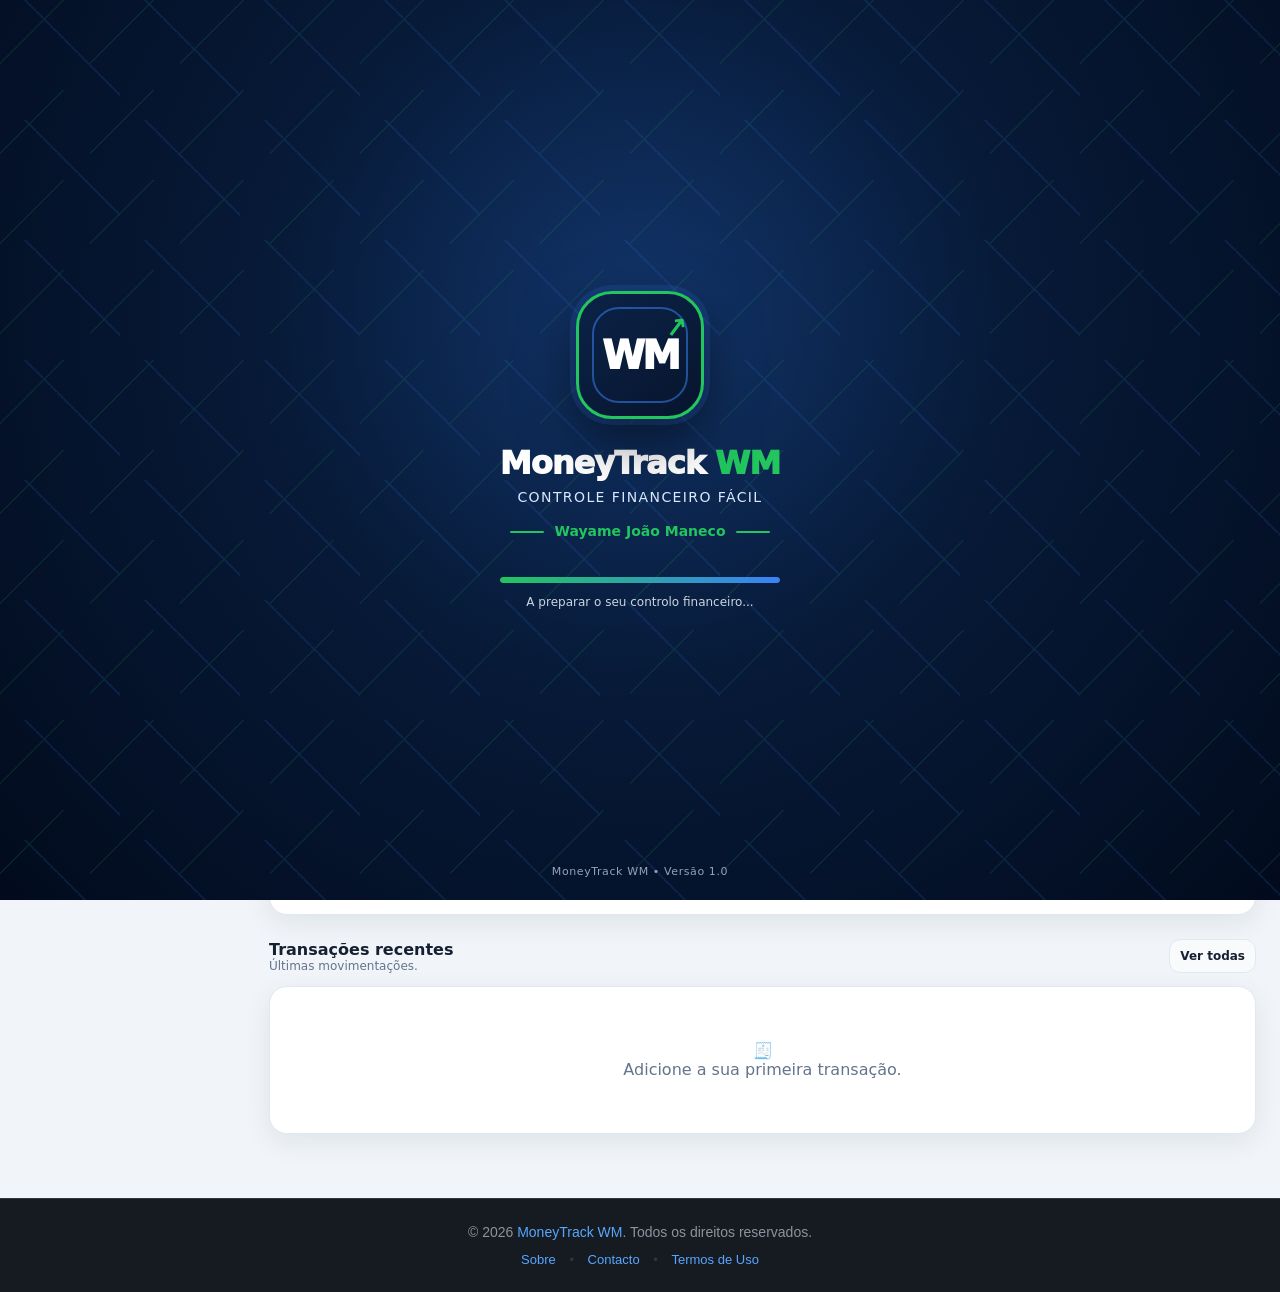
==== commit fca49d44: "Implement footer with copyright and links Added a footer with copyright and navigation links." ====
--- a/index.html
+++ b/index.html
@@ -8,6 +8,7 @@
 <meta name="apple-mobile-web-app-status-bar-style" content="black-translucent">
 <meta name="apple-mobile-web-app-title" content="MoneyTrack WM">
 <title>MoneyTrack WM — Controle Financeiro Fácil</title>
+<script async src="https://pagead2.googlesyndication.com/pagead/js/adsbygoogle.js?client=ca-pub-3245897803196767"crossorigin="anonymous"></script>
 <style>
 :root{--p:#2563eb;--pd:#1d4ed8;--g:#16a34a;--r:#dc2626;--w:#d97706;--bg:#f1f5f9;--s:#fff;--s2:#f8fafc;--t:#172033;--m:#64748b;--b:#e2e8f0;--sh:0 8px 28px #0f172a14}
 *{box-sizing:border-box;margin:0;padding:0}body{font-family:system-ui,-apple-system,"Segoe UI",sans-serif;background:var(--bg);color:var(--t);min-height:100vh}body.dark{--bg:#0f172a;--s:#111827;--s2:#1e293b;--t:#e5e7eb;--m:#94a3b8;--b:#334155;--sh:0 8px 28px #0005}
@@ -873,7 +874,27 @@
 <!-- MoneyTrack WM implementation note 0699: esta linha reserva espaço para futuras melhorias e documentação do módulo. -->
 <!-- MoneyTrack WM implementation note 0700: esta linha reserva espaço para futuras melhorias e documentação do módulo. -->
 </body>
-
+<footer style="
+    background-color: #161b22; 
+    color: #8b949e; 
+    text-align: center; 
+    padding: 25px 15px; 
+    margin-top: 40px; 
+    border-top: 1px solid #30363d; 
+    font-family: -apple-system, BlinkMacSystemFont, 'Segoe UI', Helvetica, Arial, sans-serif;
+">
+    <div style="margin-bottom: 12px; font-size: 14px; font-weight: 500;">
+        © 2026 <span style="color: #58a6ff;">MoneyTrack WM</span>. Todos os direitos reservados.
+    </div>
+    
+    <div style="font-size: 13px;">
+        <a href="sobre.html" style="color: #58a6ff; text-decoration: none; margin: 0 10px; transition: color 0.2s;">Sobre</a> 
+        <span style="color: #30363d;">•</span>
+        <a href="contato.html" style="color: #58a6ff; text-decoration: none; margin: 0 10px; transition: color 0.2s;">Contacto</a> 
+        <span style="color: #30363d;">•</span>
+        <a href="termos.html" style="color: #58a6ff; text-decoration: none; margin: 0 10px; transition: color 0.2s;">Termos de Uso</a>
+    </div>
+</footer>
 <!-- MoneyTrack WM documentação técnica adicional 0823. -->
 <!-- MoneyTrack WM documentação técnica adicional 0824. -->
 <!-- MoneyTrack WM documentação técnica adicional 0825. -->
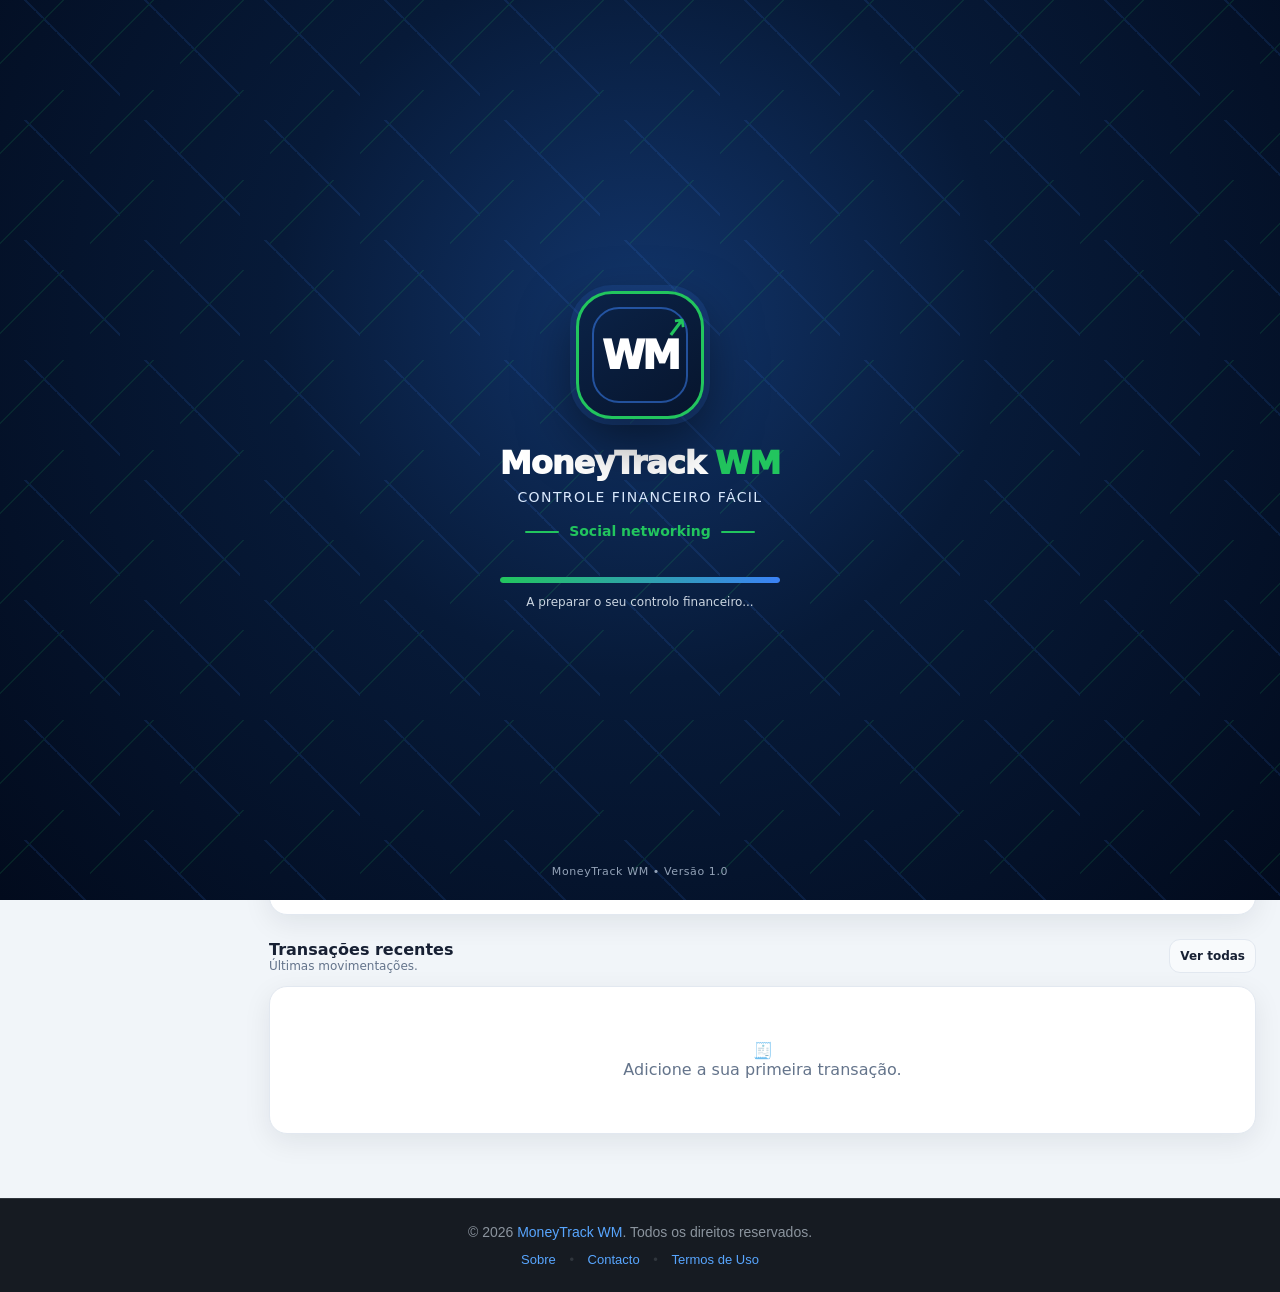
==== commit 395b3be2: "Update index.html" ====
--- a/index.html
+++ b/index.html
@@ -47,7 +47,7 @@
     </div>
     <div class="splash-title">MoneyTrack <span>WM</span></div>
     <div class="splash-subtitle">Controle Financeiro Fácil</div>
-    <div class="splash-author">Wayame João Maneco</div>
+    <div class="splash-author">Social networking</div>
     <div class="splash-loader" aria-hidden="true"><i></i></div>
     <div class="splash-status">A preparar o seu controlo financeiro...</div>
   </div>
